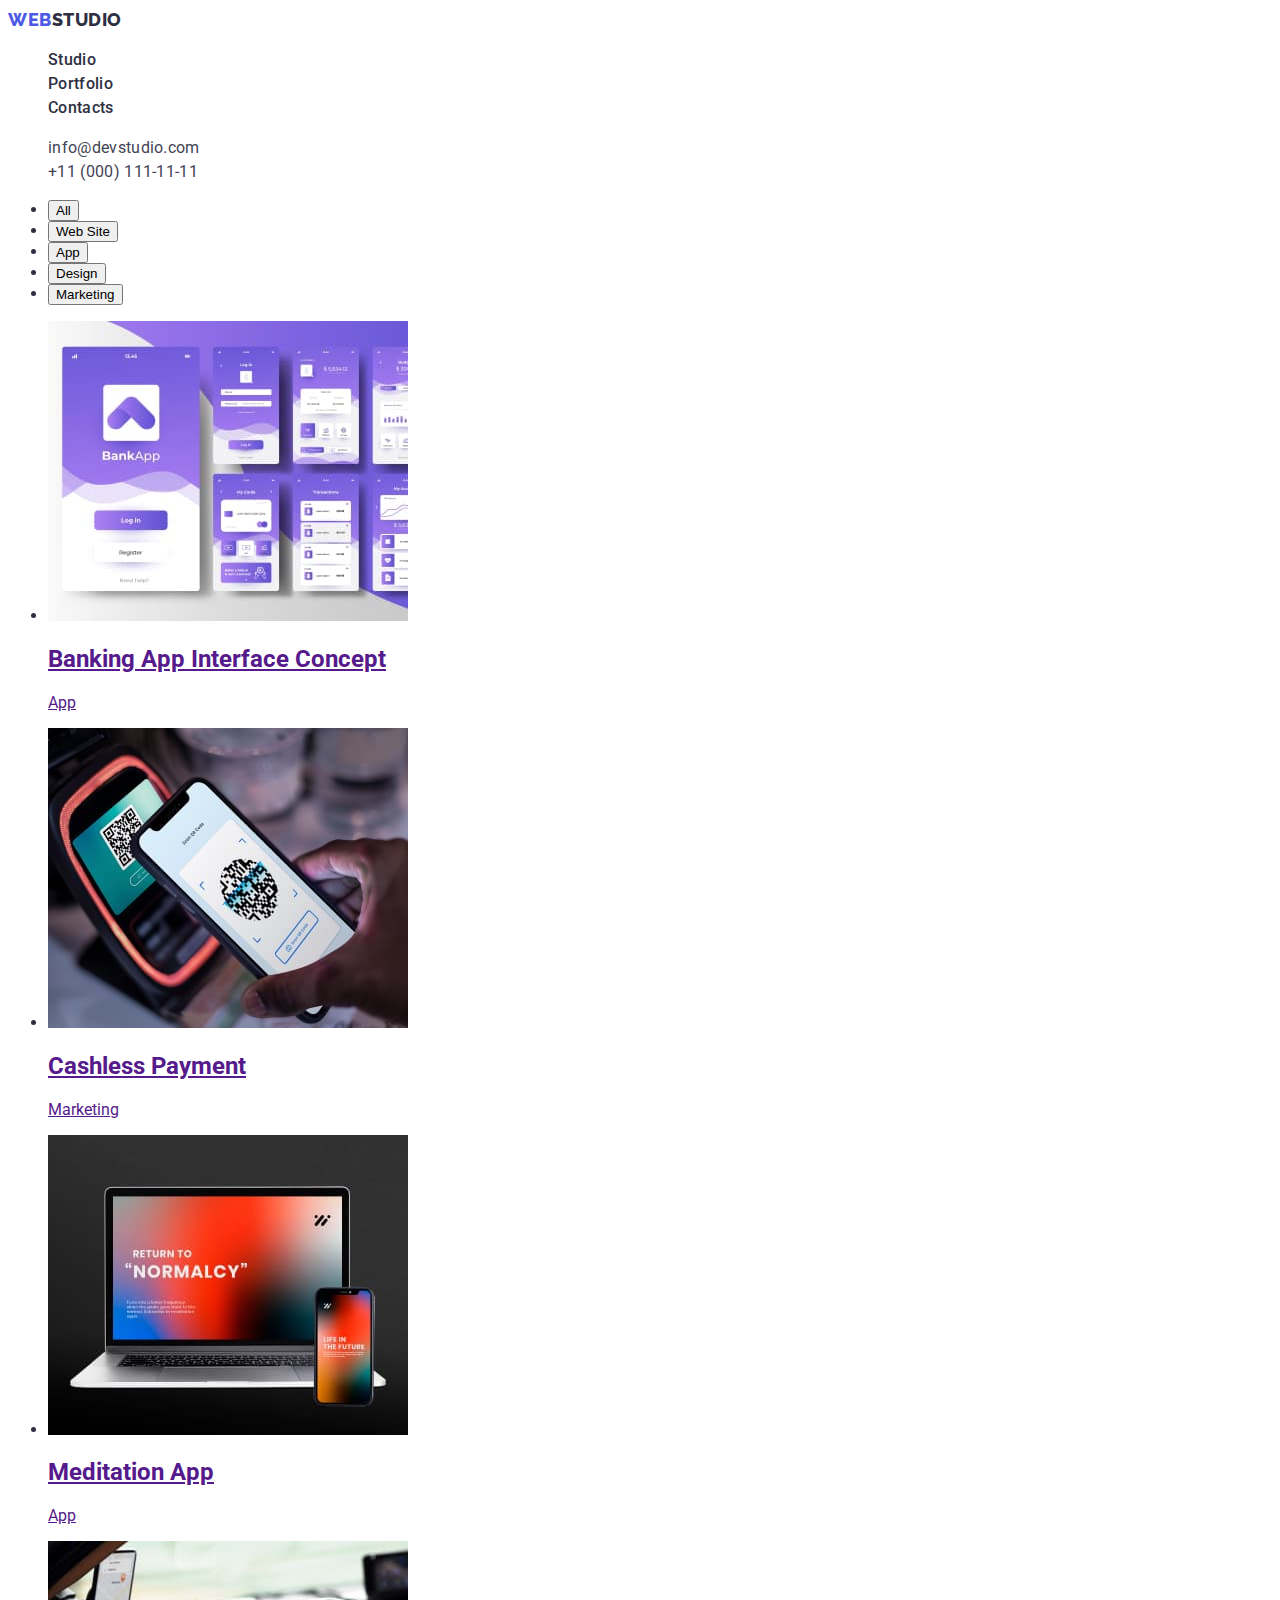
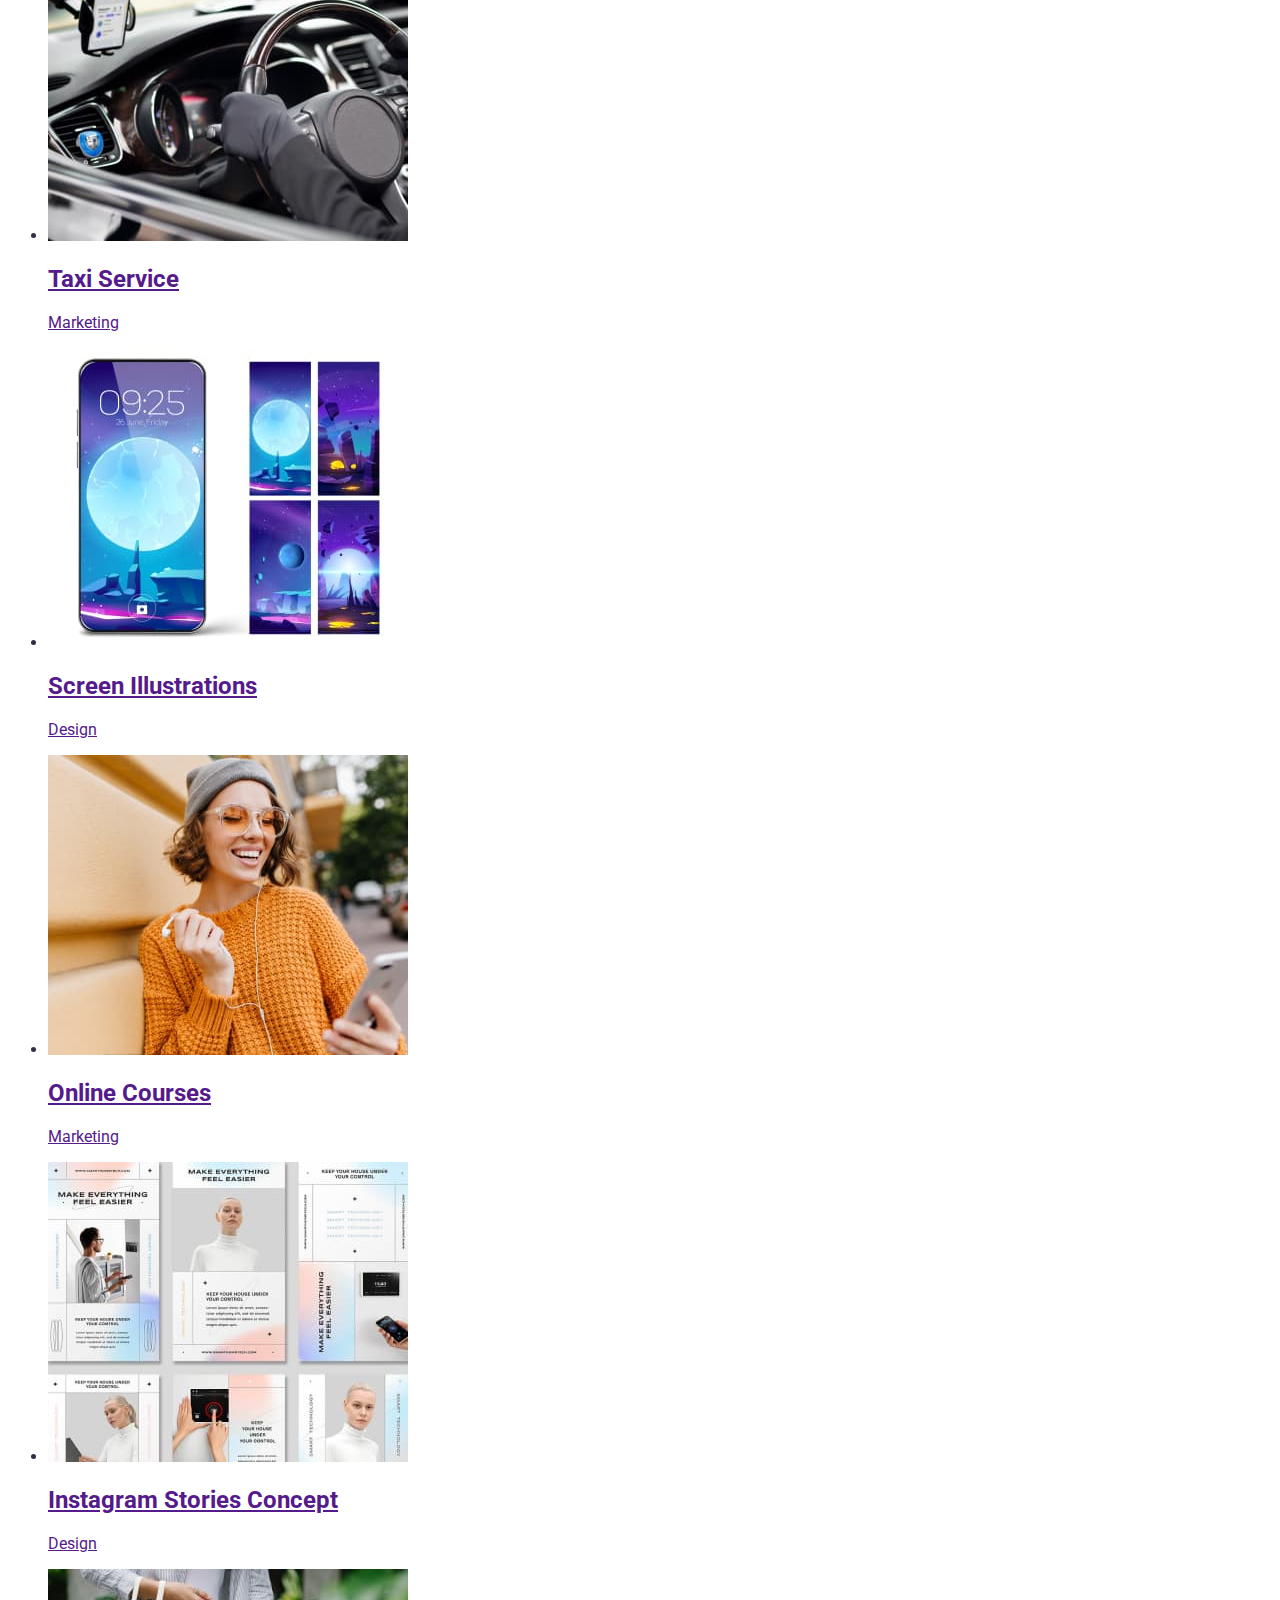
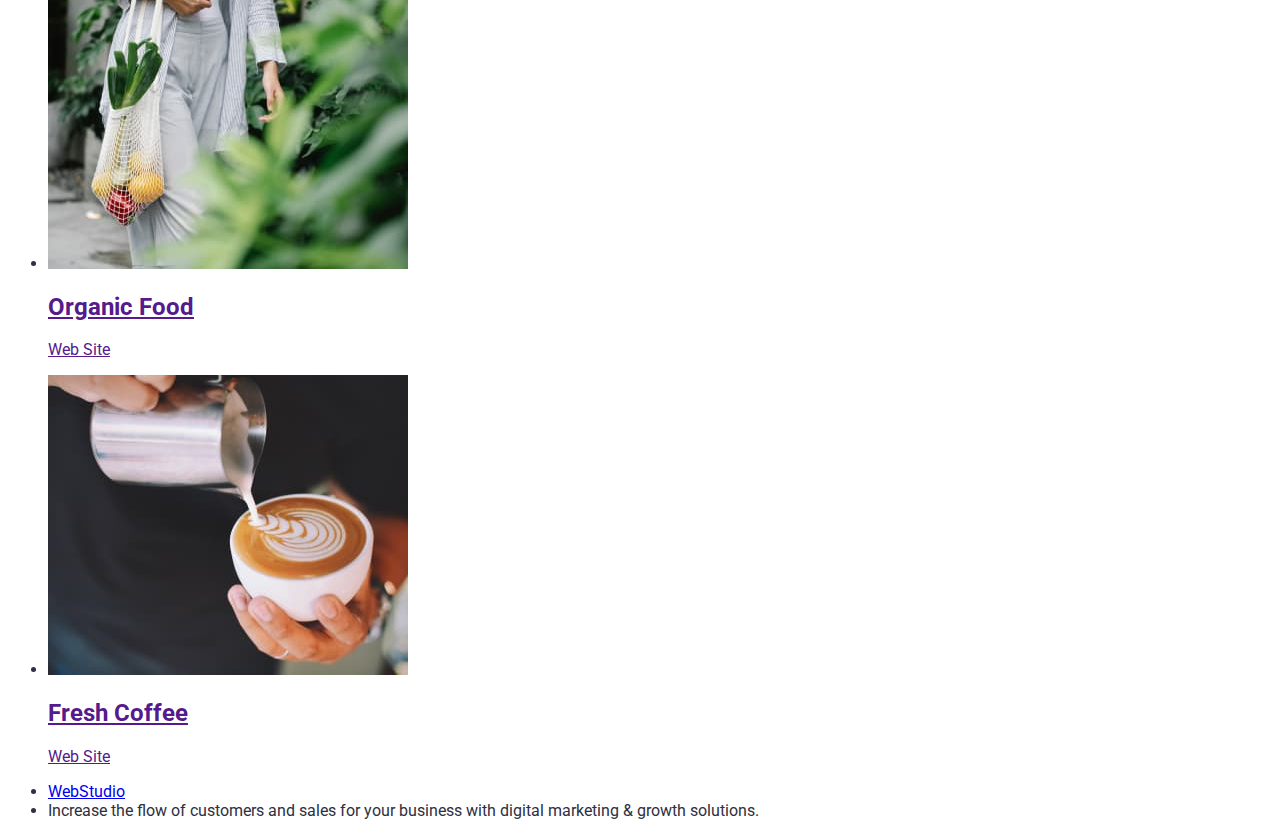
==== portfolio.html @ e3e3ae22 "ll" ====
<!DOCTYPE html>
<html lang="en">
  <head>
    <meta charset="UTF-8" />
    <meta http-equiv="X-UA-Compatible" content="IE=edge" />
    <meta name="viewport" content="width=device-width, initial-scale=1.0" />
    <title>Portfolio</title>
    <link rel="preconnect" href="https://fonts.googleapis.com" />
    <link rel="preconnect" href="https://fonts.gstatic.com" crossorigin />
    <link
      href="https://fonts.googleapis.com/css2?family=Raleway:wght@800&family=Roboto:wght@400;500;700;900&display=swap"
      rel="stylesheet"
    />
    <link rel="stylesheet" href="./css/styles.css" />
  </head>
  <body>
    <header class="page-header">
      <nav class="header-navigation">
        <a class="header-logo" href="./indeks.html"
          >Web<span class="logo-span">Studio</span></a
        >
        <ul class="navigation-list list">
          <li>
            <a class="navigation-item" href="" class="navigation-link"
              >Studio</a
            >
          </li>
          <li>
            <a
              class="navigation-item"
              href="./portfolio.html"
              class="navigation-link"
              >Portfolio</a
            >
          </li>
          <li>
            <a class="navigation-item" href="" class="navigation-link"
              >Contacts</a
            >
          </li>
        </ul>
      </nav>
      <address class="header-contacts">
        <ul class="contacts-list list">
          <li>
            <a
              class="contact-item"
              href="mailto:info@devstudio.com"
              class="contact-link"
              >info@devstudio.com</a
            >
          </li>
          <li>
            <a
              class="contact-item"
              href="tel:+11(000)1111111"
              class="contact-link"
              >+11 (000) 111-11-11</a
            >
          </li>
        </ul>
      </address>
    </header>

    <main>
      <section>
        <h1 hidden>Portfolio</h1>
        <ul>
          <li><button type="button">All</button></li>
          <li><button type="button">Web Site</button></li>
          <li><button type="button">App</button></li>
          <li><button type="button">Design</button></li>
          <li><button type="button">Marketing</button></li>
        </ul>
        <ul>
          <li>
            <a href="">
              <img
                src="./images/im.jpg"
                alt="Interface"
                width="360"
                height="300"
              />
              <h2>Banking App Interface Concept</h2>
              <p>App</p>
            </a>
          </li>
          <li>
            <a href="">
              <img
                src="./images/im1.jpg"
                alt="QR code"
                width="360"
                height="300"
              />
              <h2>Cashless Payment</h2>
              <p>Marketing</p>
            </a>
          </li>
          <li>
            <a href="">
              <img
                src="./images/im2.jpg"
                alt="Laptop"
                width="360"
                height="300"
              />
              <h2>Meditation App</h2>
              <p>App</p>
            </a>
          </li>
          <li>
            <a href="">
              <img
                src="./images/im3.jpg"
                alt="Phone in the car"
                width="360"
                height="300"
              />
              <h2>Taxi Service</h2>
              <p>Marketing</p>
            </a>
          </li>
          <li>
            <a href="">
              <img
                src="./images/im4.jpg"
                alt="Phone"
                width="360"
                height="300"
              />
              <h2>Screen Illustrations</h2>
              <p>Design</p>
            </a>
          </li>
          <li>
            <a href="">
              <img src="./images/im5.jpg" alt="Girl" width="360" height="300" />
              <h2>Online Courses</h2>
              <p>Marketing</p>
            </a>
          </li>
          <li>
            <a href="">
              <img
                src="./images/im6.jpg"
                alt="Instagram Stories"
                width="360"
                height="300"
              />
              <h2>Instagram Stories Concept</h2>
              <p>Design</p>
            </a>
          </li>
          <li>
            <a href="">
              <img
                src="./images/im7.jpg"
                alt="Organic Food"
                width="360"
                height="300"
              />
              <h2>Organic Food</h2>
              <p>Web Site</p>
            </a>
          </li>
          <li>
            <a href="">
              <img
                src="./images/im8.jpg"
                alt="Coffee"
                width="360"
                height="300"
              />
              <h2>Fresh Coffee</h2>
              <p>Web Site</p>
            </a>
          </li>
        </ul>
      </section>
    </main>
    <footer>
      <ul>
        <li><a href="./indeks.html">WebStudio</a></li>
        <li>
          Increase the flow of customers and sales for your business with
          digital marketing & growth solutions.
        </li>
      </ul>
    </footer>
  </body>
</html>
---- css/styles.css ----
body {
    font-family: roboto, sans-serif ;
    background-color: FFFFFF;
    color: #2E2F42;
}
.list {
    list-style: none;
}
.link {
  text-decoration: none;
}

/* Навігація*/

.header-logo {
text-decoration: none;
text-transform: uppercase;
font-family: 'Raleway';
font-weight: 800;
font-size: 18px;
line-height: 1.33;
letter-spacing: 0.03em;
text-transform: uppercase;
color: #4D5AE5;
}
.logo-span {
    color: #2E2F42;
}

.page-header {
    color: #2E2F42;
}

.navigation-item:hover, 
.navigation-item:focus {
    color: #404bbf;
}

.navigation-item {
font-style: normal;
text-decoration: none;
font-weight: 500;
font-size: 16px;
line-height: 1.5;
letter-spacing: 0.02em;
color: #2E2F42;
}
.navigation-item:active {
    color: #404BBF;

}

.contact-item:hover,
.contact-item:focus {
 color: #404bbf;
}

.contact-item {
font-style: normal;
text-decoration: none;
font-weight: 400;
font-size: 16px;
line-height: 1.5;
letter-spacing: 0.02em;
color: #434455;
}
.contact-item:active {
  color: #404bbf;
}

/* Hero */

.section-hero {
    background: #2E2F42;
}
.hero-title {
font-style: normal;
font-weight: 700;
font-size: 56px;
line-height: 1,07;
letter-spacing: 0.02em;
color: #FFFFFF;
}
.hero-btn {
font-style: normal;
font-weight: 500;
font-size: 16px;
line-height: 1,5;
letter-spacing: 0.04em;
color: #FFFFFF;    
background: #4D5AE5;
box-shadow: 0px 4px 4px rgba(0, 0, 0, 0.15);
border-radius: 4px;
}
.hero-btn:active {
  color: #FFFFFF;
}

.hero-btn:hover,
.hero-btn:focus {
    background: #404BBF;
}
/*  */
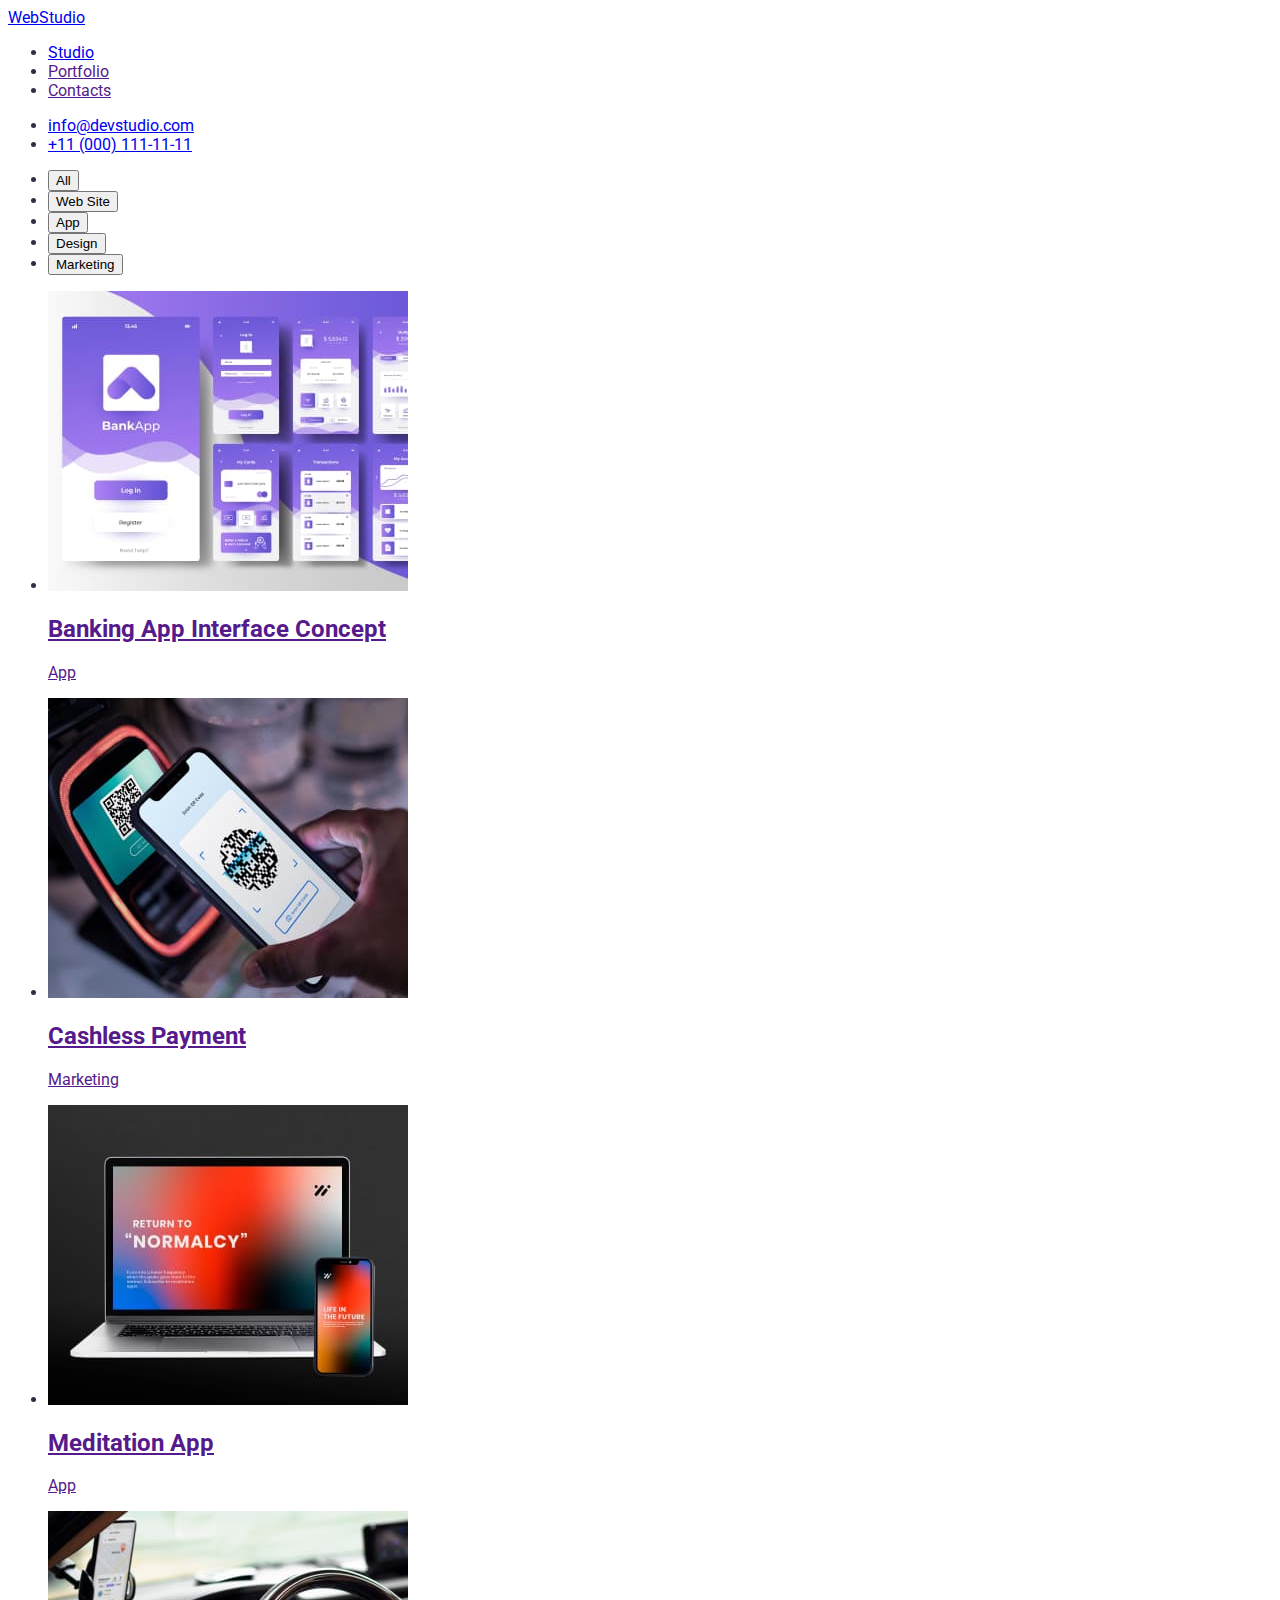
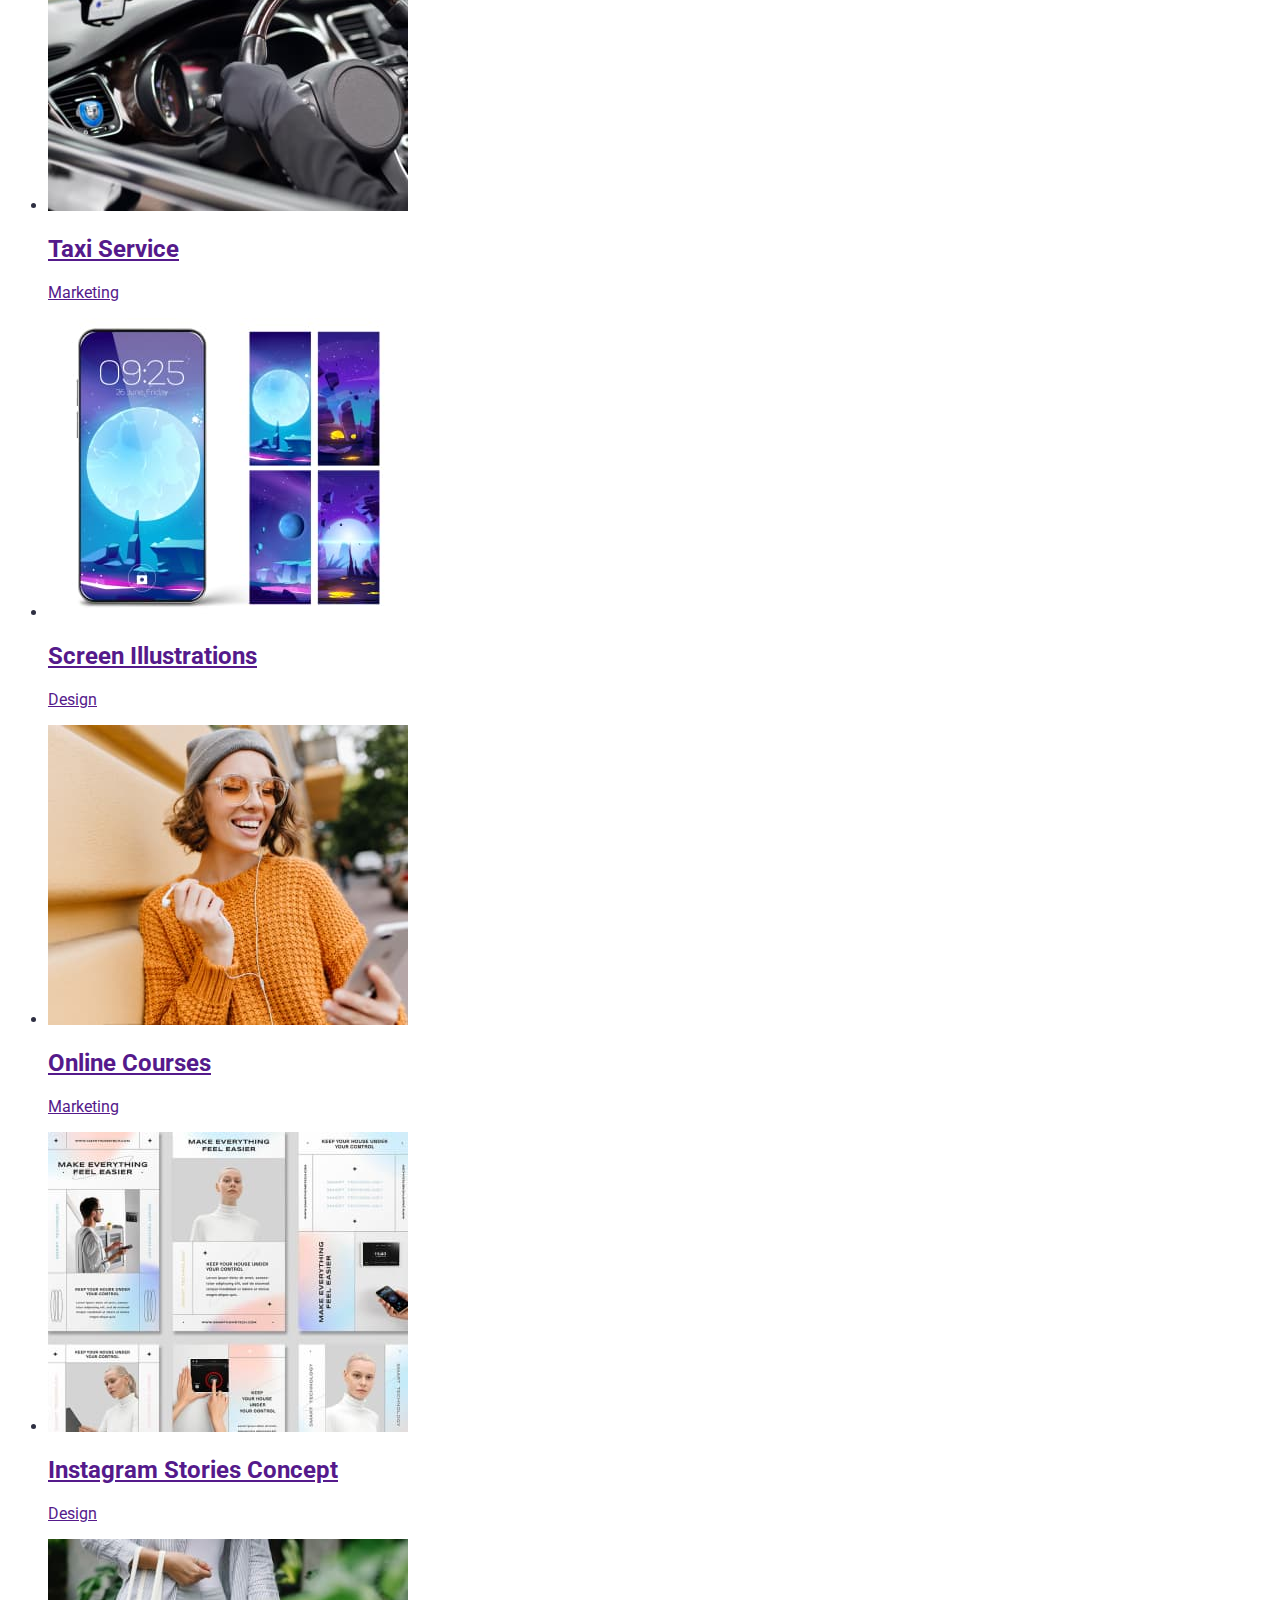
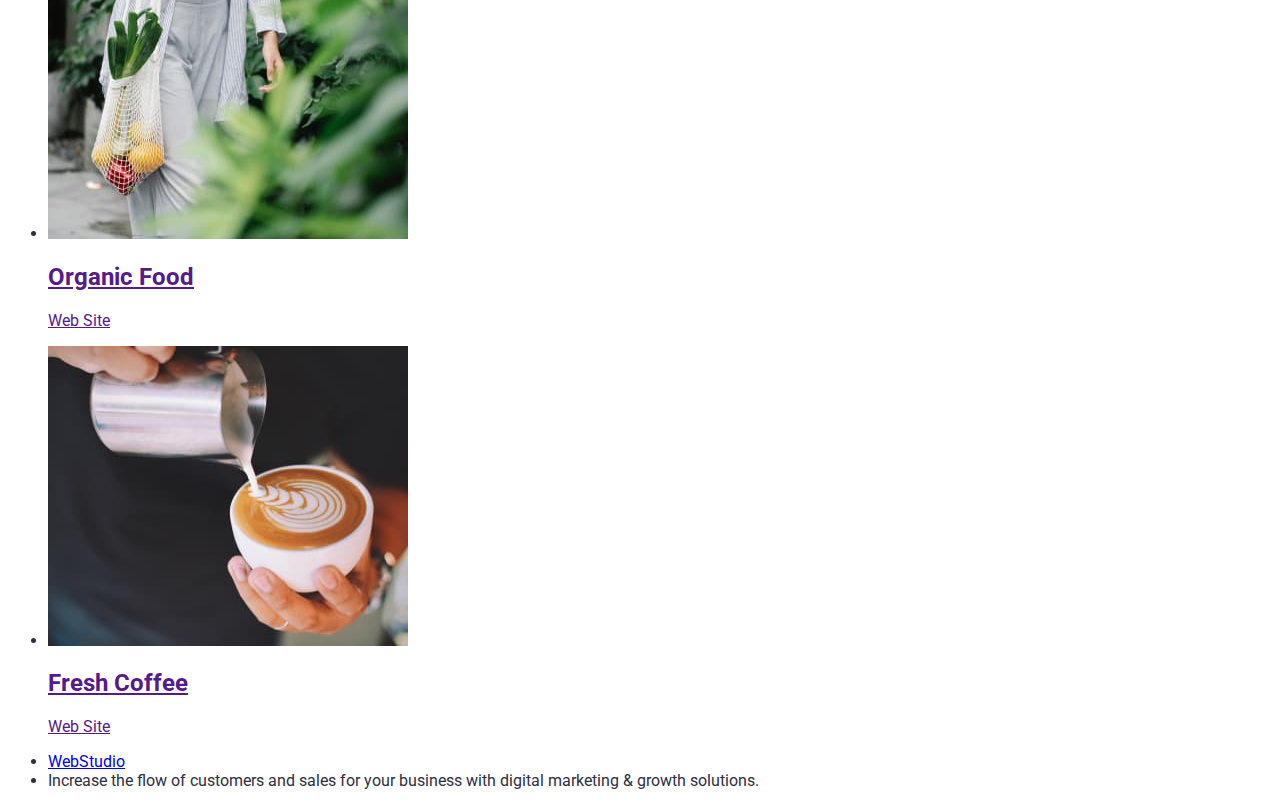
==== commit ba8d1a6a: "up" ====
--- a/portfolio.html
+++ b/portfolio.html
@@ -14,54 +14,20 @@
     <link rel="stylesheet" href="./css/styles.css" />
   </head>
   <body>
-    <header class="page-header">
-      <nav class="header-navigation">
-        <a class="header-logo" href="./indeks.html"
-          >Web<span class="logo-span">Studio</span></a
-        >
-        <ul class="navigation-list list">
-          <li>
-            <a class="navigation-item" href="" class="navigation-link"
-              >Studio</a
-            >
-          </li>
-          <li>
-            <a
-              class="navigation-item"
-              href="./portfolio.html"
-              class="navigation-link"
-              >Portfolio</a
-            >
-          </li>
-          <li>
-            <a class="navigation-item" href="" class="navigation-link"
-              >Contacts</a
-            >
-          </li>
+    <header>
+      <nav>
+        <a href="./indeks.html">WebStudio</a>
+        <ul>
+          <li><a href="./index.html">Studio</a></li>
+          <li><a href="">Portfolio</a></li>
+          <li><a href="">Contacts</a></li>
         </ul>
       </nav>
-      <address class="header-contacts">
-        <ul class="contacts-list list">
-          <li>
-            <a
-              class="contact-item"
-              href="mailto:info@devstudio.com"
-              class="contact-link"
-              >info@devstudio.com</a
-            >
-          </li>
-          <li>
-            <a
-              class="contact-item"
-              href="tel:+11(000)1111111"
-              class="contact-link"
-              >+11 (000) 111-11-11</a
-            >
-          </li>
-        </ul>
-      </address>
     </header>
-
+    <ul>
+      <li><a href="mailto:info@devstudio.com">info@devstudio.com</a></li>
+      <li><a href="tel:+11(000)1111111">+11 (000) 111-11-11</a></li>
+    </ul>
     <main>
       <section>
         <h1 hidden>Portfolio</h1>
--- a/css/styles.css
+++ b/css/styles.css
@@ -77,7 +77,7 @@
 font-style: normal;
 font-weight: 700;
 font-size: 56px;
-line-height: 1,07;
+line-height: 1.07;
 letter-spacing: 0.02em;
 color: #FFFFFF;
 }
@@ -85,7 +85,7 @@
 font-style: normal;
 font-weight: 500;
 font-size: 16px;
-line-height: 1,5;
+line-height: 1.5;
 letter-spacing: 0.04em;
 color: #FFFFFF;    
 background: #4D5AE5;
@@ -100,5 +100,93 @@
 .hero-btn:focus {
     background: #404BBF;
 }
-/*  */
 
+/* Advantages */
+
+.section-title {
+font-weight: 500;
+font-size: 20px;
+line-height: 1.2;
+letter-spacing: 0.02em;
+color: #2E2F42;
+}
+.title-text {
+font-weight: 400;
+font-size: 16px;
+line-height: 1.5;
+letter-spacing: 0.02em;
+color: #434455;
+}
+/* What are we doing */
+
+.what-title {
+font-weight: 700;
+font-size: 36px;
+line-height: 1.1;
+letter-spacing: 0.02em;
+color: #2E2F42;
+}
+
+/* Team */
+
+.team-section {
+background: #F4F4FD;
+}
+.our-title {
+font-weight: 700;
+font-size: 36px;
+line-height: 1.11;
+letter-spacing: 0.02em;
+color: #2E2F42;
+}
+
+.team-title {
+font-weight: 500;
+font-size: 20px;
+line-height: 1.2;
+letter-spacing: 0.02em;
+color: #2E2F42;
+background: #FFFFFF;
+}
+
+.team-text {
+font-weight: 400;
+font-size: 16px;
+line-height: 1.5;
+letter-spacing: 0.02em;
+color: #434455;
+background: #FFFFFF;
+}
+.team-professions {
+  background: #FFFFFF;  
+}
+
+/* Footer */
+
+.footer {
+    background: #2E2F42;
+}
+
+.footer-logo {
+
+text-decoration: none;
+text-transform: uppercase;
+font-family: 'Raleway';
+font-weight: 800;
+font-size: 18px;
+line-height: 1.17;
+letter-spacing: 0.03em;
+color: #4D5AE5;
+}
+.span-logo {
+    color: #F4F4FD;
+}
+.footer-text {
+font-weight: 400;
+font-size: 16px;
+line-height: 1.5;
+letter-spacing: 0.02em;
+color: #F4F4FD;
+}
+
+
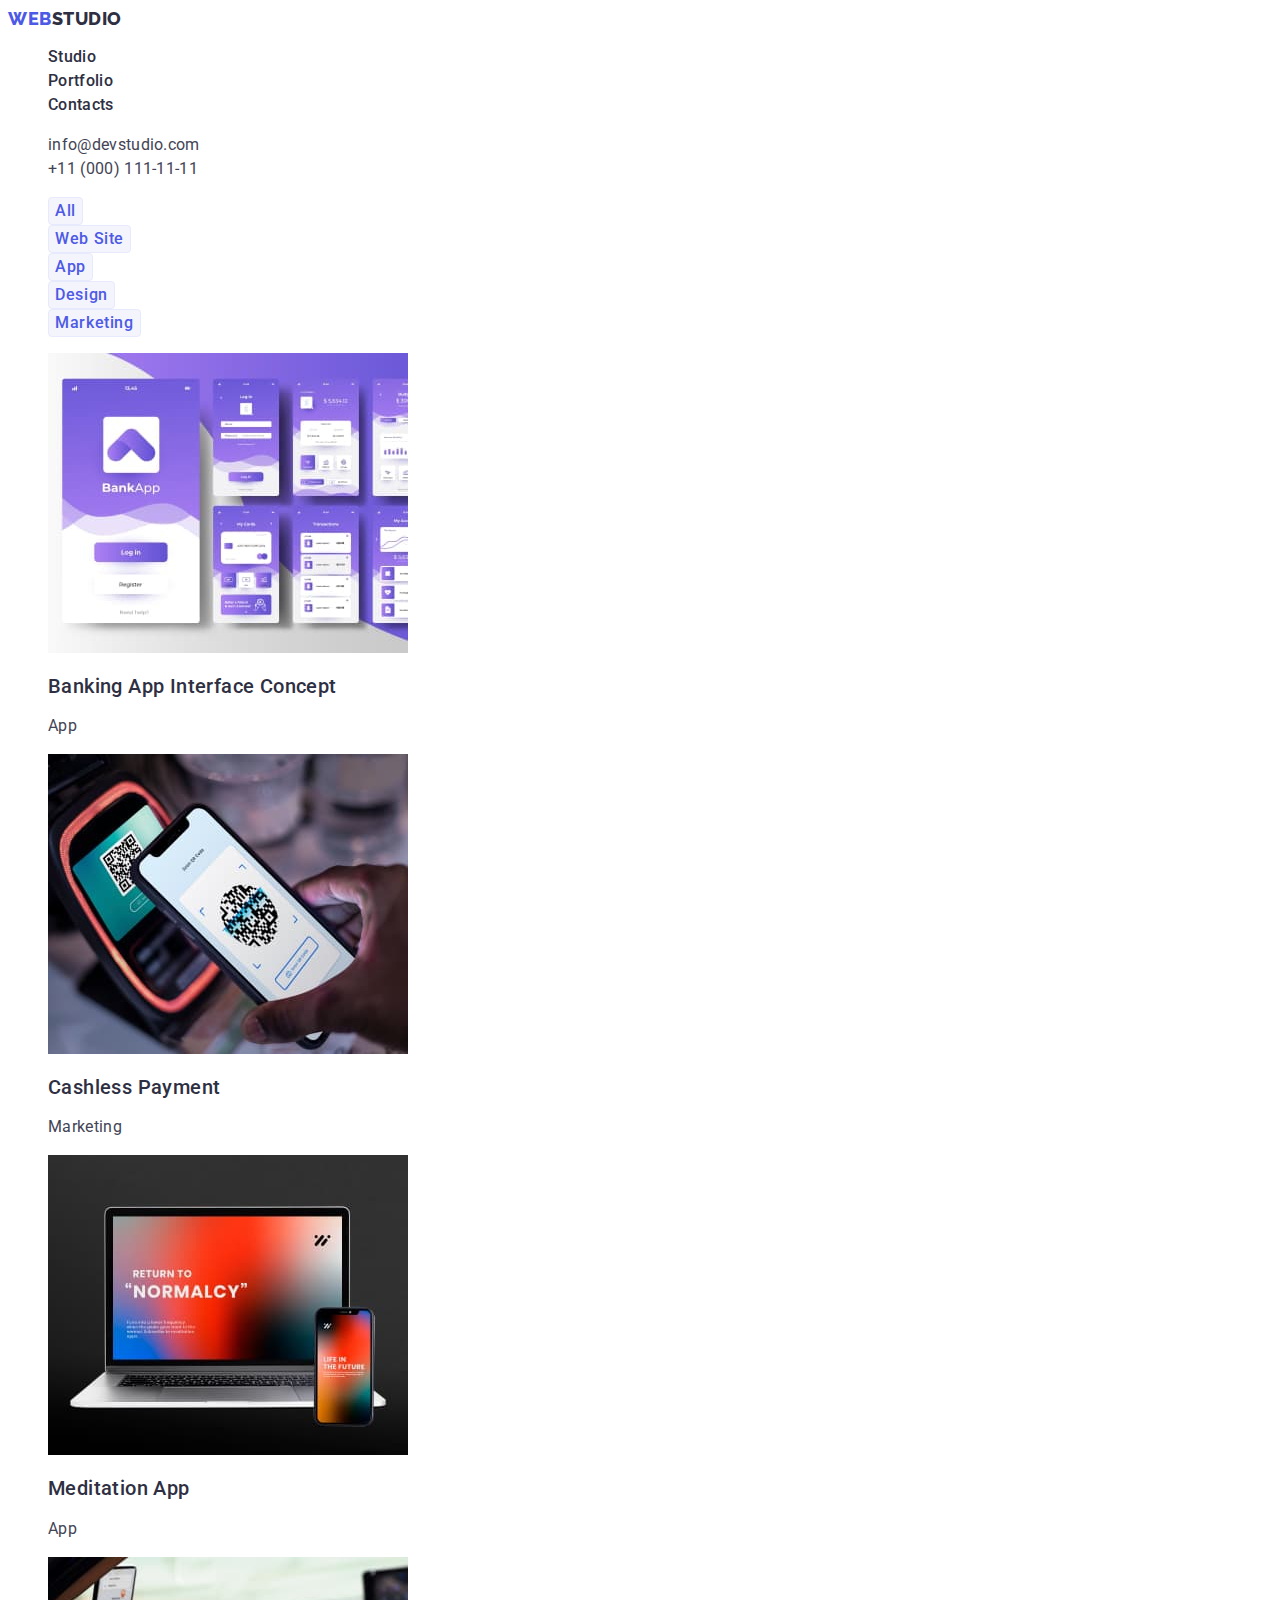
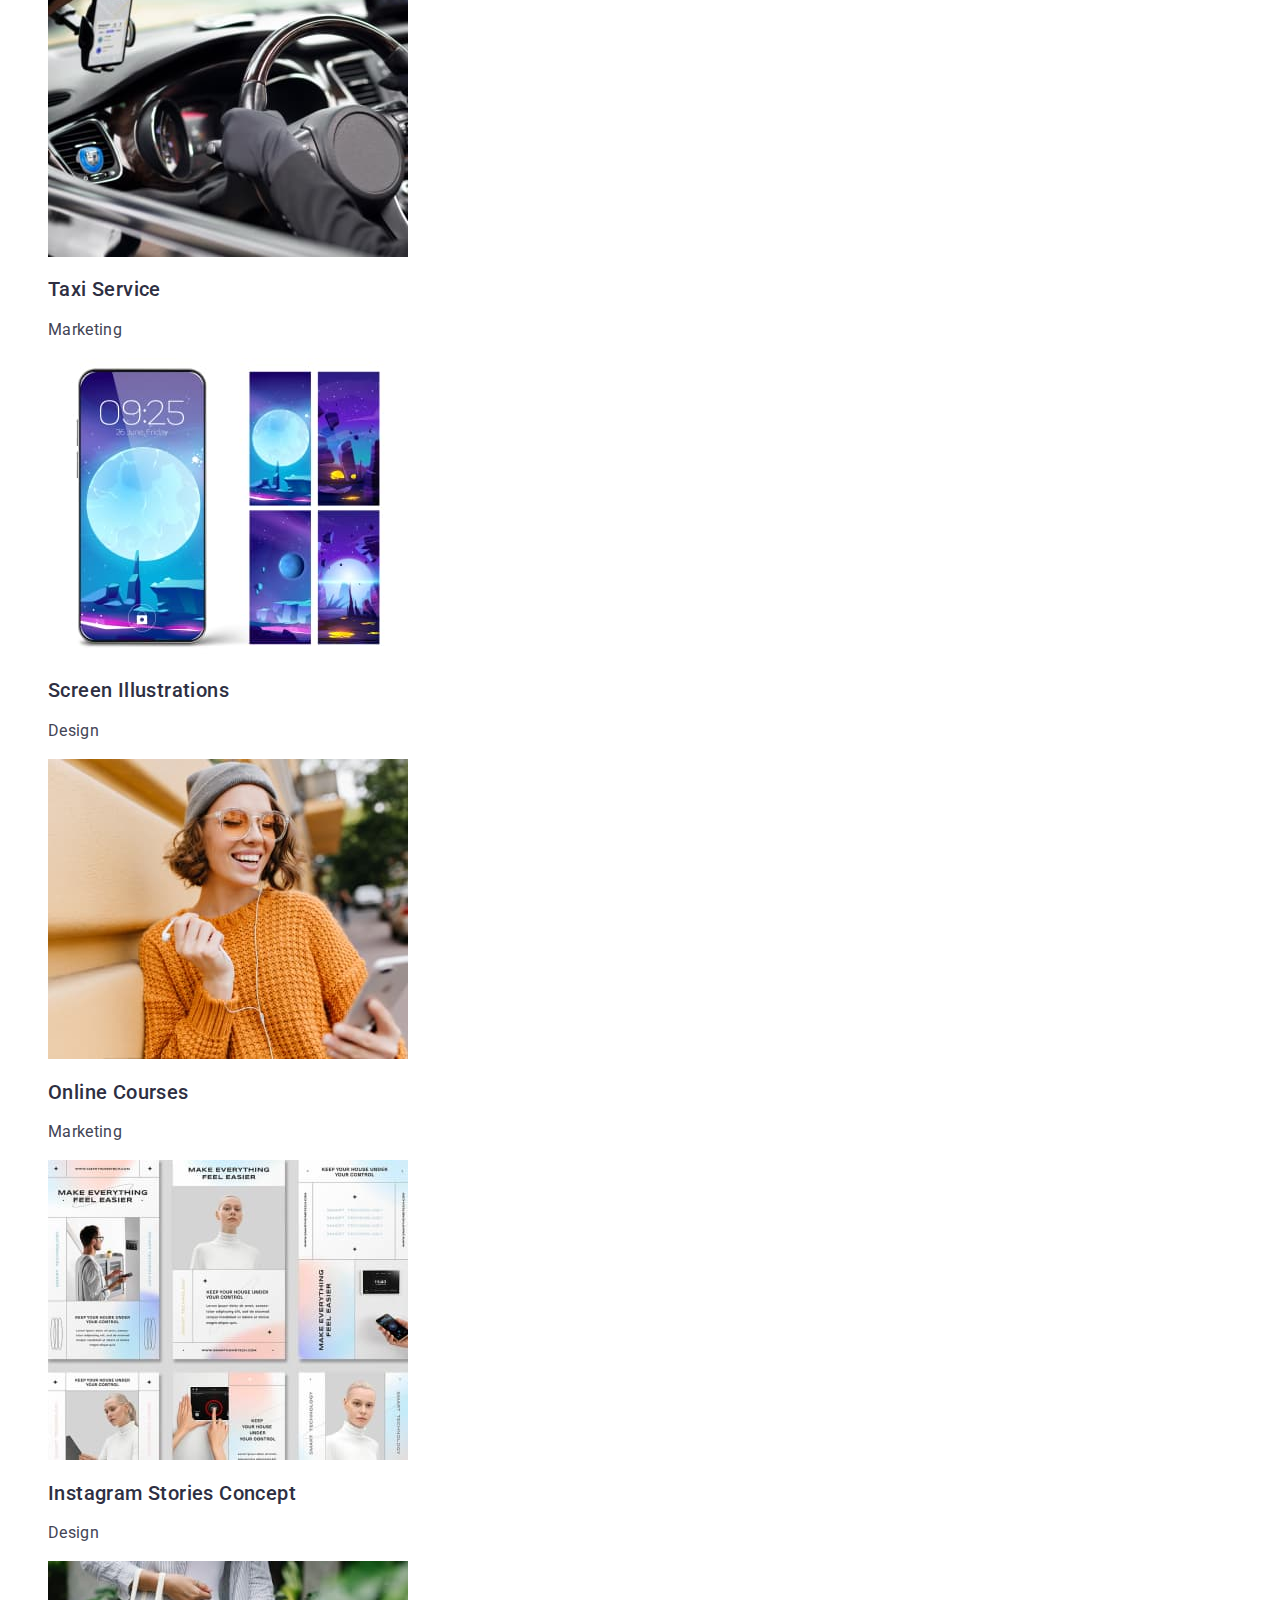
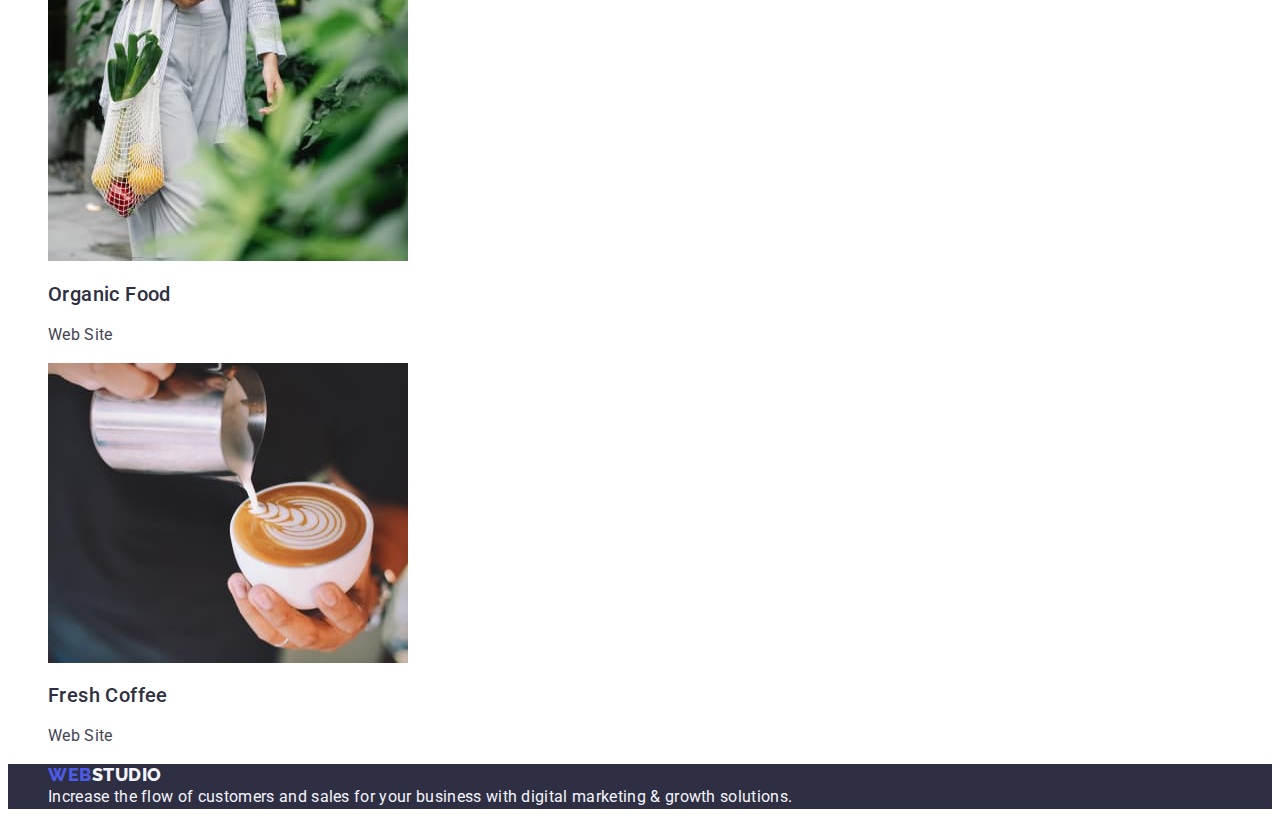
==== commit 3b25f27d: "update" ====
--- a/portfolio.html
+++ b/portfolio.html
@@ -14,141 +14,165 @@
     <link rel="stylesheet" href="./css/styles.css" />
   </head>
   <body>
-    <header>
-      <nav>
-        <a href="./indeks.html">WebStudio</a>
-        <ul>
-          <li><a href="./index.html">Studio</a></li>
-          <li><a href="">Portfolio</a></li>
-          <li><a href="">Contacts</a></li>
+    <header class="page-header">
+      <nav class="header-navigation">
+        <a class="header-logo link" href="./indeks.html"
+          >Web<span class="logo-span">Studio</span></a
+        >
+        <ul class="navigation-list list">
+          <li><a class="navigation-item" href="./index.html">Studio</a></li>
+          <li>
+            <a class="navigation-item" href="./portfolio.html">Portfolio</a>
+          </li>
+          <li><a class="navigation-item" href="">Contacts</a></li>
         </ul>
       </nav>
+      <address class="header-contacts">
+        <ul class="contacts-list list">
+          <li>
+            <a class="contact-item link" href="mailto:info@devstudio.com"
+              >info@devstudio.com</a
+            >
+          </li>
+          <li>
+            <a class="contact-item link" href="tel:+11(000)1111111"
+              >+11 (000) 111-11-11</a
+            >
+          </li>
+        </ul>
+      </address>
     </header>
-    <ul>
-      <li><a href="mailto:info@devstudio.com">info@devstudio.com</a></li>
-      <li><a href="tel:+11(000)1111111">+11 (000) 111-11-11</a></li>
-    </ul>
     <main>
-      <section>
-        <h1 hidden>Portfolio</h1>
-        <ul>
-          <li><button type="button">All</button></li>
-          <li><button type="button">Web Site</button></li>
-          <li><button type="button">App</button></li>
-          <li><button type="button">Design</button></li>
-          <li><button type="button">Marketing</button></li>
+      <section class="hero-section">
+        <h1 class="title-hero" hidden>Portfolio</h1>
+        <ul class="buttons-list list">
+          <li><button type="button" class="portfolio-button">All</button></li>
+          <li>
+            <button type="button" class="portfolio-button">Web Site</button>
+          </li>
+          <li><button type="button" class="portfolio-button">App</button></li>
+          <li>
+            <button type="button" class="portfolio-button">Design</button>
+          </li>
+          <li>
+            <button type="button" class="portfolio-button">Marketing</button>
+          </li>
         </ul>
-        <ul>
+        <ul class="hero-img list">
           <li>
-            <a href="">
+            <a class="hero-link link" href="">
               <img
                 src="./images/im.jpg"
                 alt="Interface"
                 width="360"
                 height="300"
               />
-              <h2>Banking App Interface Concept</h2>
-              <p>App</p>
+              <h2 class="title-img">Banking App Interface Concept</h2>
+              <p class="hero-text">App</p>
             </a>
           </li>
           <li>
-            <a href="">
+            <a class="hero-link link" href="">
               <img
                 src="./images/im1.jpg"
                 alt="QR code"
                 width="360"
                 height="300"
               />
-              <h2>Cashless Payment</h2>
-              <p>Marketing</p>
+              <h2 class="title-img">Cashless Payment</h2>
+              <p class="hero-text">Marketing</p>
             </a>
           </li>
           <li>
-            <a href="">
+            <a class="hero-link link" href="">
               <img
                 src="./images/im2.jpg"
                 alt="Laptop"
                 width="360"
                 height="300"
               />
-              <h2>Meditation App</h2>
-              <p>App</p>
+              <h2 class="title-img">Meditation App</h2>
+              <p class="hero-text">App</p>
             </a>
           </li>
           <li>
-            <a href="">
+            <a class="hero-link link" href="">
               <img
                 src="./images/im3.jpg"
                 alt="Phone in the car"
                 width="360"
                 height="300"
               />
-              <h2>Taxi Service</h2>
-              <p>Marketing</p>
+              <h2 class="title-img">Taxi Service</h2>
+              <p class="hero-text">Marketing</p>
             </a>
           </li>
           <li>
-            <a href="">
+            <a class="hero-link link" href="">
               <img
                 src="./images/im4.jpg"
                 alt="Phone"
                 width="360"
                 height="300"
               />
-              <h2>Screen Illustrations</h2>
-              <p>Design</p>
+              <h2 class="title-img">Screen Illustrations</h2>
+              <p class="hero-text">Design</p>
             </a>
           </li>
           <li>
-            <a href="">
+            <a class="hero-link link" href="">
               <img src="./images/im5.jpg" alt="Girl" width="360" height="300" />
-              <h2>Online Courses</h2>
-              <p>Marketing</p>
+              <h2 class="title-img">Online Courses</h2>
+              <p class="hero-text">Marketing</p>
             </a>
           </li>
           <li>
-            <a href="">
+            <a class="hero-link link" href="">
               <img
                 src="./images/im6.jpg"
                 alt="Instagram Stories"
                 width="360"
                 height="300"
               />
-              <h2>Instagram Stories Concept</h2>
-              <p>Design</p>
+              <h2 class="title-img">Instagram Stories Concept</h2>
+              <p class="hero-text">Design</p>
             </a>
           </li>
           <li>
-            <a href="">
+            <a class="hero-link link" href="">
               <img
                 src="./images/im7.jpg"
                 alt="Organic Food"
                 width="360"
                 height="300"
               />
-              <h2>Organic Food</h2>
-              <p>Web Site</p>
+              <h2 class="title-img">Organic Food</h2>
+              <p class="hero-text">Web Site</p>
             </a>
           </li>
           <li>
-            <a href="">
+            <a class="hero-link link" href="">
               <img
                 src="./images/im8.jpg"
                 alt="Coffee"
                 width="360"
                 height="300"
               />
-              <h2>Fresh Coffee</h2>
-              <p>Web Site</p>
+              <h2 class="title-img">Fresh Coffee</h2>
+              <p class="hero-text">Web Site</p>
             </a>
           </li>
         </ul>
       </section>
     </main>
-    <footer>
-      <ul>
-        <li><a href="./indeks.html">WebStudio</a></li>
+    <footer class="footer">
+      <ul class="footer-list list">
         <li>
+          <a class="footer-logo link" href="./indeks.html"
+            >Web<span class="span-logo">Studio</span></a
+          >
+        </li>
+        <li class="footer-text">
           Increase the flow of customers and sales for your business with
           digital marketing & growth solutions.
         </li>
--- a/css/styles.css
+++ b/css/styles.css
@@ -1,7 +1,7 @@
 body {
-    font-family: roboto, sans-serif ;
+    font-family: Roboto, sans-serif ;
     background-color: FFFFFF;
-    color: #2E2F42;
+    color: #434455;
 }
 .list {
     list-style: none;
@@ -15,16 +15,17 @@
 .header-logo {
 text-decoration: none;
 text-transform: uppercase;
-font-family: 'Raleway';
+font-family: 'Raleway', sans-serif;
 font-weight: 800;
 font-size: 18px;
-line-height: 1.33;
+line-height: 1.17;
 letter-spacing: 0.03em;
 text-transform: uppercase;
 color: #4D5AE5;
 }
 .logo-span {
-    color: #2E2F42;
+font-family: 'Raleway', sans-serif;
+color: #2E2F42;
 }
 
 .page-header {
@@ -79,6 +80,7 @@
 font-size: 56px;
 line-height: 1.07;
 letter-spacing: 0.02em;
+text-align: center;
 color: #FFFFFF;
 }
 .hero-btn {
@@ -91,6 +93,7 @@
 background: #4D5AE5;
 box-shadow: 0px 4px 4px rgba(0, 0, 0, 0.15);
 border-radius: 4px;
+cursor: pointer;
 }
 .hero-btn:active {
   color: #FFFFFF;
@@ -122,8 +125,10 @@
 .what-title {
 font-weight: 700;
 font-size: 36px;
-line-height: 1.1;
-letter-spacing: 0.02em;
+line-height: 1.11;
+letter-spacing: 0.02em;
+text-align: center;
+text-transform: capitalize;
 color: #2E2F42;
 }
 
@@ -137,6 +142,8 @@
 font-size: 36px;
 line-height: 1.11;
 letter-spacing: 0.02em;
+text-align: center;
+text-transform: capitalize;
 color: #2E2F42;
 }
 
@@ -168,18 +175,19 @@
 }
 
 .footer-logo {
-
-text-decoration: none;
-text-transform: uppercase;
-font-family: 'Raleway';
+text-decoration: none;
+text-transform: uppercase;
+font-family: 'Raleway', sans-serif;
 font-weight: 800;
 font-size: 18px;
 line-height: 1.17;
 letter-spacing: 0.03em;
+text-transform: uppercase;
+text-decoration: none;
 color: #4D5AE5;
 }
 .span-logo {
-    color: #F4F4FD;
+color: #F4F4FD;
 }
 .footer-text {
 font-weight: 400;
@@ -189,4 +197,50 @@
 color: #F4F4FD;
 }
 
-
+/* Portfolio */
+
+.portfolio-button {
+font-family: 'Roboto', sans-serif;
+font-style: normal;    
+font-weight: 500;
+font-size: 16px;
+line-height: 1.5;
+letter-spacing: 0.04em;
+color: #4D5AE5;
+background: #F4F4FD;
+border: 1px solid #E7E9FC;
+border-radius: 4px;
+cursor: pointer;
+}
+
+.portfolio-button:active {
+font-weight: 500;
+font-size: 16px;
+line-height: 1.5;
+letter-spacing: 0.04em;
+color: #FFFFFF;
+background: #404BBF;
+box-shadow: 0px 3px 1px rgba(0, 0, 0, 0.1), 0px 2px 1px rgba(0, 0, 0, 0.08), 0px 2px 2px rgba(0, 0, 0, 0.12);
+border-radius: 4px;
+}
+
+.portfolio-button:hover,
+.portfolio-button:focus {
+background-color: #404bbf;
+color: #FFFFFF;
+}
+.title-img {
+font-weight: 500;
+font-size: 20px;
+line-height: 1.2;
+letter-spacing: 0.02em;
+text-decoration: none;
+color: #2E2F42;
+}
+.hero-text {
+font-weight: 400;
+font-size: 16px;
+line-height: 1.5;
+letter-spacing: 0.02em;
+color: #434455;
+}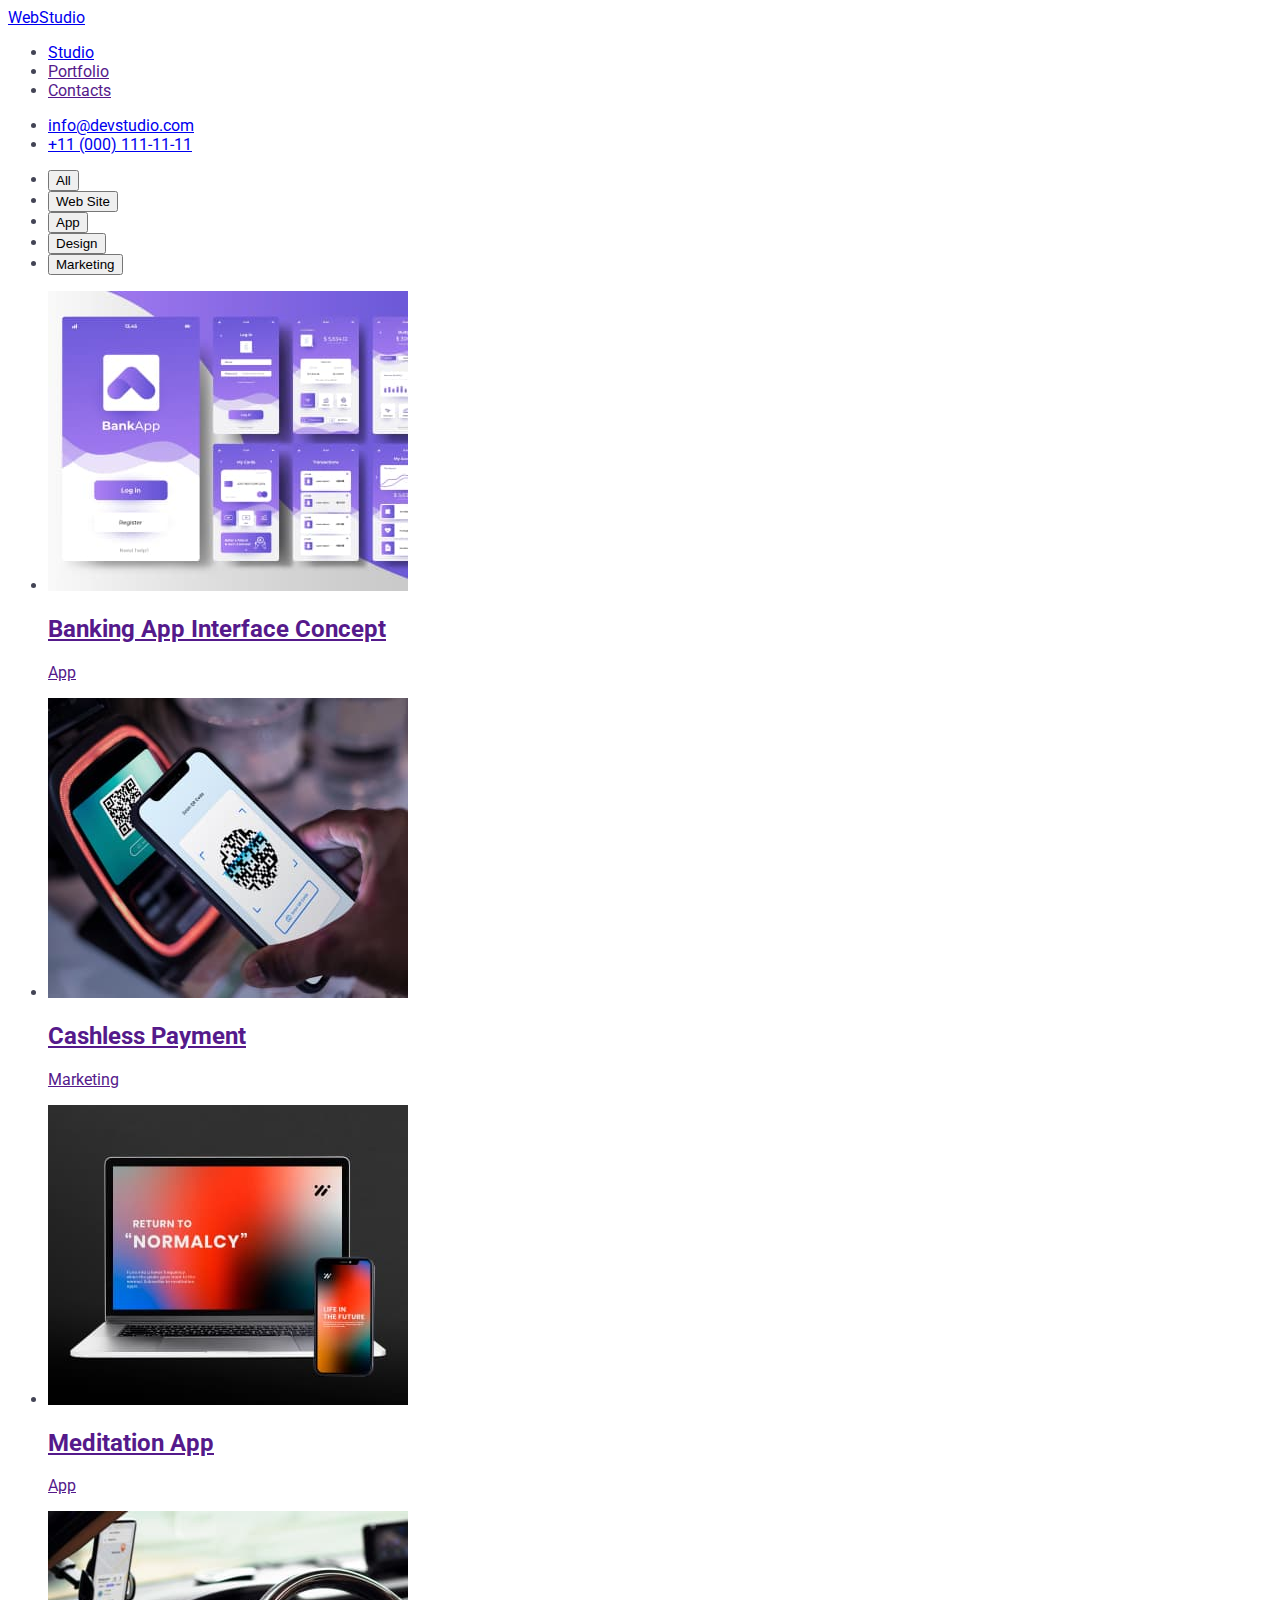
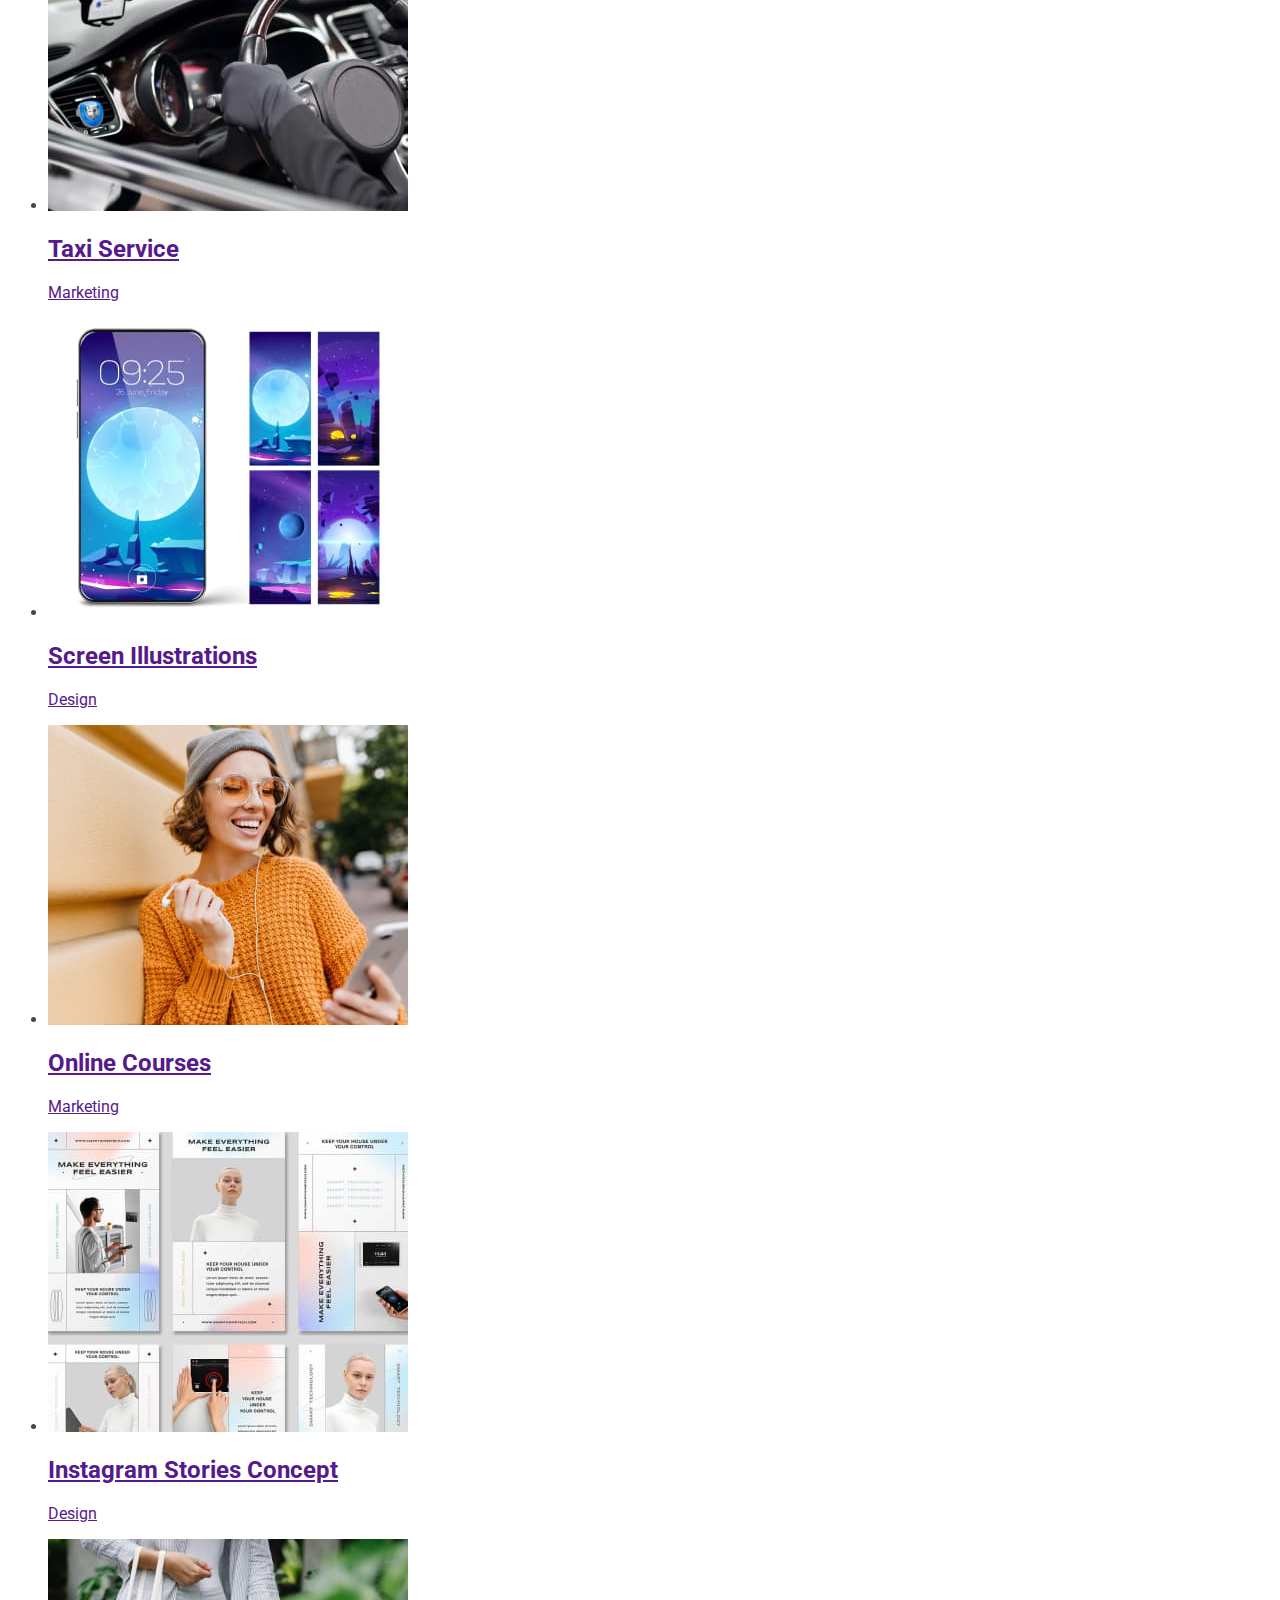
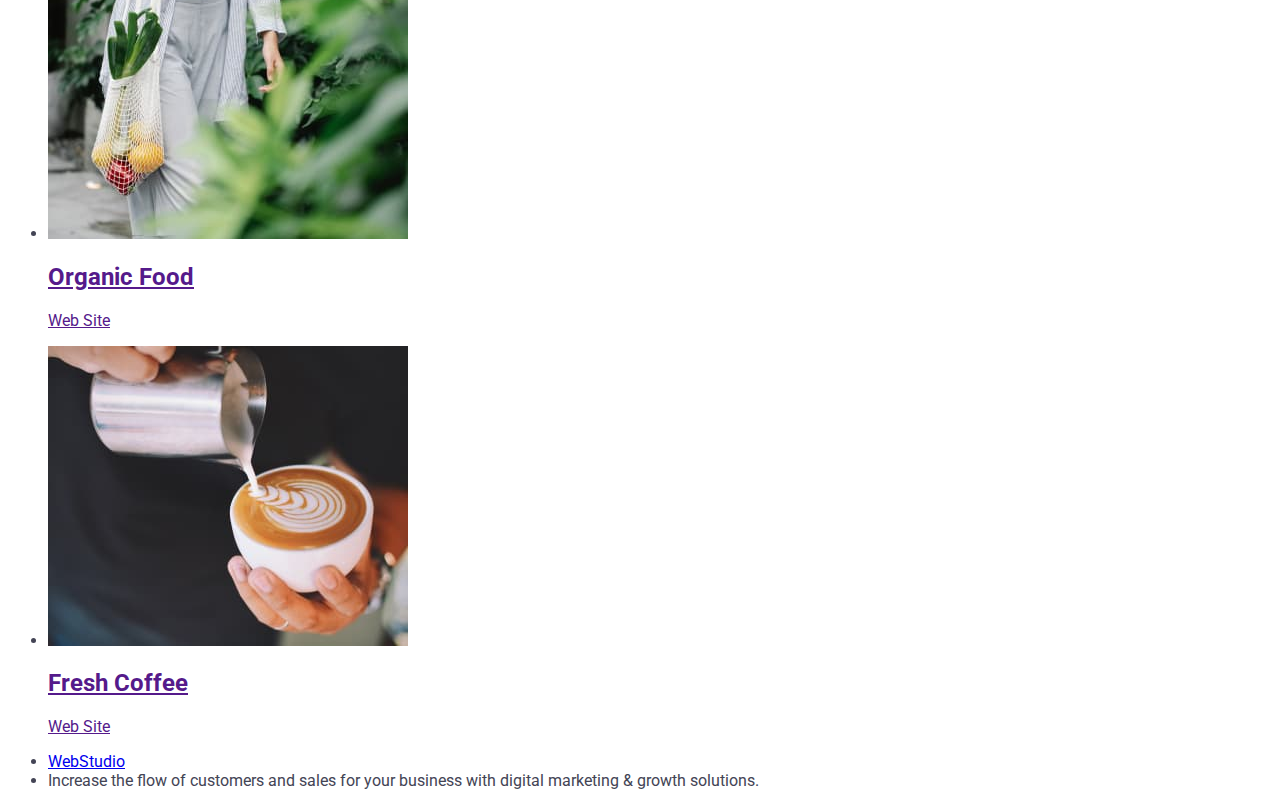
==== commit 28d16463: "update" ====
--- a/portfolio.html
+++ b/portfolio.html
@@ -14,165 +14,142 @@
     <link rel="stylesheet" href="./css/styles.css" />
   </head>
   <body>
-    <header class="page-header">
-      <nav class="header-navigation">
-        <a class="header-logo link" href="./indeks.html"
-          >Web<span class="logo-span">Studio</span></a
-        >
-        <ul class="navigation-list list">
-          <li><a class="navigation-item" href="./index.html">Studio</a></li>
-          <li>
-            <a class="navigation-item" href="./portfolio.html">Portfolio</a>
-          </li>
-          <li><a class="navigation-item" href="">Contacts</a></li>
+    <header>
+      <nav>
+        <a href="./indeks.html">WebStudio</a>
+        <ul>
+          <li><a href="./index.html">Studio</a></li>
+          <li><a href="">Portfolio</a></li>
+          <li><a href="">Contacts</a></li>
         </ul>
       </nav>
-      <address class="header-contacts">
-        <ul class="contacts-list list">
+    </header>
+    <ul>
+      <li><a href="mailto:info@devstudio.com">info@devstudio.com</a></li>
+      <li><a href="tel:+11(000)1111111">+11 (000) 111-11-11</a></li>
+    </ul>
+    <main>
+      <section>
+        <h1 hidden>Portfolio</h1>
+        <ul>
+          <li><button type="button">All</button></li>
+          <li><button type="button">Web Site</button></li>
+          <li><button type="button">App</button></li>
+          <li><button type="button">Design</button></li>
+          <li><button type="button">Marketing</button></li>
+        </ul>
+        <ul>
           <li>
-            <a class="contact-item link" href="mailto:info@devstudio.com"
-              >info@devstudio.com</a
-            >
-          </li>
-          <li>
-            <a class="contact-item link" href="tel:+11(000)1111111"
-              >+11 (000) 111-11-11</a
-            >
-          </li>
-        </ul>
-      </address>
-    </header>
-    <main>
-      <section class="hero-section">
-        <h1 class="title-hero" hidden>Portfolio</h1>
-        <ul class="buttons-list list">
-          <li><button type="button" class="portfolio-button">All</button></li>
-          <li>
-            <button type="button" class="portfolio-button">Web Site</button>
-          </li>
-          <li><button type="button" class="portfolio-button">App</button></li>
-          <li>
-            <button type="button" class="portfolio-button">Design</button>
-          </li>
-          <li>
-            <button type="button" class="portfolio-button">Marketing</button>
-          </li>
-        </ul>
-        <ul class="hero-img list">
-          <li>
-            <a class="hero-link link" href="">
+            <a href="">
               <img
                 src="./images/im.jpg"
                 alt="Interface"
                 width="360"
                 height="300"
               />
-              <h2 class="title-img">Banking App Interface Concept</h2>
-              <p class="hero-text">App</p>
+              <h2>Banking App Interface Concept</h2>
+              <p>App</p>
             </a>
           </li>
           <li>
-            <a class="hero-link link" href="">
+            <a href="">
               <img
                 src="./images/im1.jpg"
                 alt="QR code"
                 width="360"
                 height="300"
               />
-              <h2 class="title-img">Cashless Payment</h2>
-              <p class="hero-text">Marketing</p>
+              <h2>Cashless Payment</h2>
+              <p>Marketing</p>
             </a>
           </li>
           <li>
-            <a class="hero-link link" href="">
+            <a href="">
               <img
                 src="./images/im2.jpg"
                 alt="Laptop"
                 width="360"
                 height="300"
               />
-              <h2 class="title-img">Meditation App</h2>
-              <p class="hero-text">App</p>
+              <h2>Meditation App</h2>
+              <p>App</p>
             </a>
           </li>
           <li>
-            <a class="hero-link link" href="">
+            <a href="">
               <img
                 src="./images/im3.jpg"
                 alt="Phone in the car"
                 width="360"
                 height="300"
               />
-              <h2 class="title-img">Taxi Service</h2>
-              <p class="hero-text">Marketing</p>
+              <h2>Taxi Service</h2>
+              <p>Marketing</p>
             </a>
           </li>
           <li>
-            <a class="hero-link link" href="">
+            <a href="">
               <img
                 src="./images/im4.jpg"
                 alt="Phone"
                 width="360"
                 height="300"
               />
-              <h2 class="title-img">Screen Illustrations</h2>
-              <p class="hero-text">Design</p>
+              <h2>Screen Illustrations</h2>
+              <p>Design</p>
             </a>
           </li>
           <li>
-            <a class="hero-link link" href="">
+            <a href="">
               <img src="./images/im5.jpg" alt="Girl" width="360" height="300" />
-              <h2 class="title-img">Online Courses</h2>
-              <p class="hero-text">Marketing</p>
+              <h2>Online Courses</h2>
+              <p>Marketing</p>
             </a>
           </li>
           <li>
-            <a class="hero-link link" href="">
+            <a href="">
               <img
                 src="./images/im6.jpg"
                 alt="Instagram Stories"
                 width="360"
                 height="300"
               />
-              <h2 class="title-img">Instagram Stories Concept</h2>
-              <p class="hero-text">Design</p>
+              <h2>Instagram Stories Concept</h2>
+              <p>Design</p>
             </a>
           </li>
           <li>
-            <a class="hero-link link" href="">
+            <a href="">
               <img
                 src="./images/im7.jpg"
                 alt="Organic Food"
                 width="360"
                 height="300"
               />
-              <h2 class="title-img">Organic Food</h2>
-              <p class="hero-text">Web Site</p>
+              <h2>Organic Food</h2>
+              <p>Web Site</p>
             </a>
           </li>
           <li>
-            <a class="hero-link link" href="">
+            <a href="">
               <img
                 src="./images/im8.jpg"
                 alt="Coffee"
                 width="360"
                 height="300"
               />
-              <h2 class="title-img">Fresh Coffee</h2>
-              <p class="hero-text">Web Site</p>
+              <h2>Fresh Coffee</h2>
+              <p>Web Site</p>
             </a>
           </li>
         </ul>
       </section>
     </main>
-    <footer class="footer">
-      <ul class="footer-list list">
+    <!-- Footer -->
+    <footer>
+      <ul>
+        <li><a href="./indeks.html">WebStudio</a></li>
         <li>
-          <a class="footer-logo link" href="./indeks.html"
-            >Web<span class="span-logo">Studio</span></a
-          >
-        </li>
-        <li class="footer-text">
           Increase the flow of customers and sales for your business with
           digital marketing & growth solutions.
         </li>
--- a/css/styles.css
+++ b/css/styles.css
@@ -10,7 +10,7 @@
   text-decoration: none;
 }
 
-/* Навігація*/
+                            /* Navigation*/
 
 .header-logo {
 text-decoration: none;
@@ -69,7 +69,7 @@
   color: #404bbf;
 }
 
-/* Hero */
+                            /* Hero */
 
 .section-hero {
     background: #2E2F42;
@@ -104,7 +104,7 @@
     background: #404BBF;
 }
 
-/* Advantages */
+                        /* Advantages */
 
 .section-title {
 font-weight: 500;
@@ -120,19 +120,17 @@
 letter-spacing: 0.02em;
 color: #434455;
 }
-/* What are we doing */
+                    /* What are we doing */
 
 .what-title {
 font-weight: 700;
 font-size: 36px;
-line-height: 1.11;
+line-height: 1.1;
 letter-spacing: 0.02em;
-text-align: center;
-text-transform: capitalize;
 color: #2E2F42;
 }
 
-/* Team */
+                        /* Team */
 
 .team-section {
 background: #F4F4FD;
@@ -142,8 +140,6 @@
 font-size: 36px;
 line-height: 1.11;
 letter-spacing: 0.02em;
-text-align: center;
-text-transform: capitalize;
 color: #2E2F42;
 }
 
@@ -165,16 +161,17 @@
 background: #FFFFFF;
 }
 .team-professions {
-  background: #FFFFFF;  
+background: #FFFFFF;  
 }
 
-/* Footer */
+                    /* Footer */
 
 .footer {
-    background: #2E2F42;
+background: #2E2F42;
 }
 
 .footer-logo {
+
 text-decoration: none;
 text-transform: uppercase;
 font-family: 'Raleway', sans-serif;
@@ -182,8 +179,6 @@
 font-size: 18px;
 line-height: 1.17;
 letter-spacing: 0.03em;
-text-transform: uppercase;
-text-decoration: none;
 color: #4D5AE5;
 }
 .span-logo {
@@ -197,50 +192,4 @@
 color: #F4F4FD;
 }
 
-/* Portfolio */
 
-.portfolio-button {
-font-family: 'Roboto', sans-serif;
-font-style: normal;    
-font-weight: 500;
-font-size: 16px;
-line-height: 1.5;
-letter-spacing: 0.04em;
-color: #4D5AE5;
-background: #F4F4FD;
-border: 1px solid #E7E9FC;
-border-radius: 4px;
-cursor: pointer;
-}
-
-.portfolio-button:active {
-font-weight: 500;
-font-size: 16px;
-line-height: 1.5;
-letter-spacing: 0.04em;
-color: #FFFFFF;
-background: #404BBF;
-box-shadow: 0px 3px 1px rgba(0, 0, 0, 0.1), 0px 2px 1px rgba(0, 0, 0, 0.08), 0px 2px 2px rgba(0, 0, 0, 0.12);
-border-radius: 4px;
-}
-
-.portfolio-button:hover,
-.portfolio-button:focus {
-background-color: #404bbf;
-color: #FFFFFF;
-}
-.title-img {
-font-weight: 500;
-font-size: 20px;
-line-height: 1.2;
-letter-spacing: 0.02em;
-text-decoration: none;
-color: #2E2F42;
-}
-.hero-text {
-font-weight: 400;
-font-size: 16px;
-line-height: 1.5;
-letter-spacing: 0.02em;
-color: #434455;
-}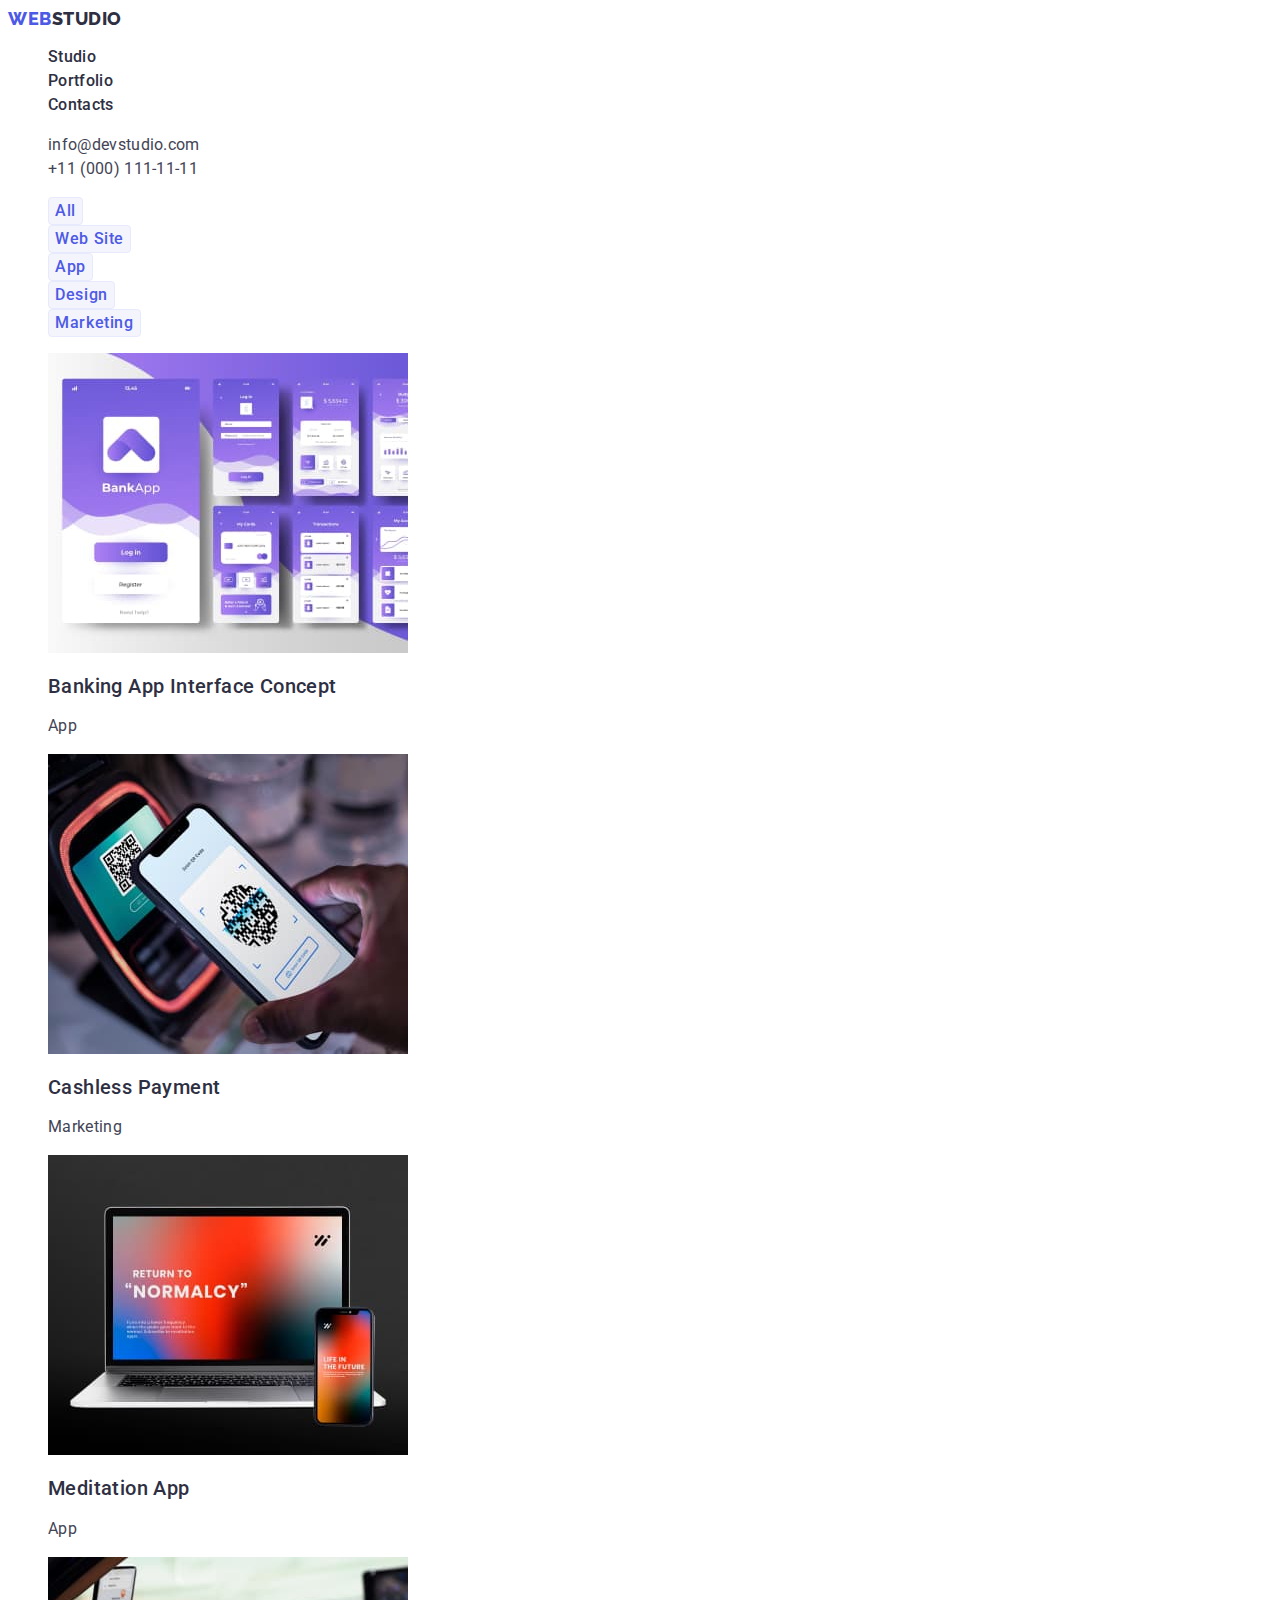
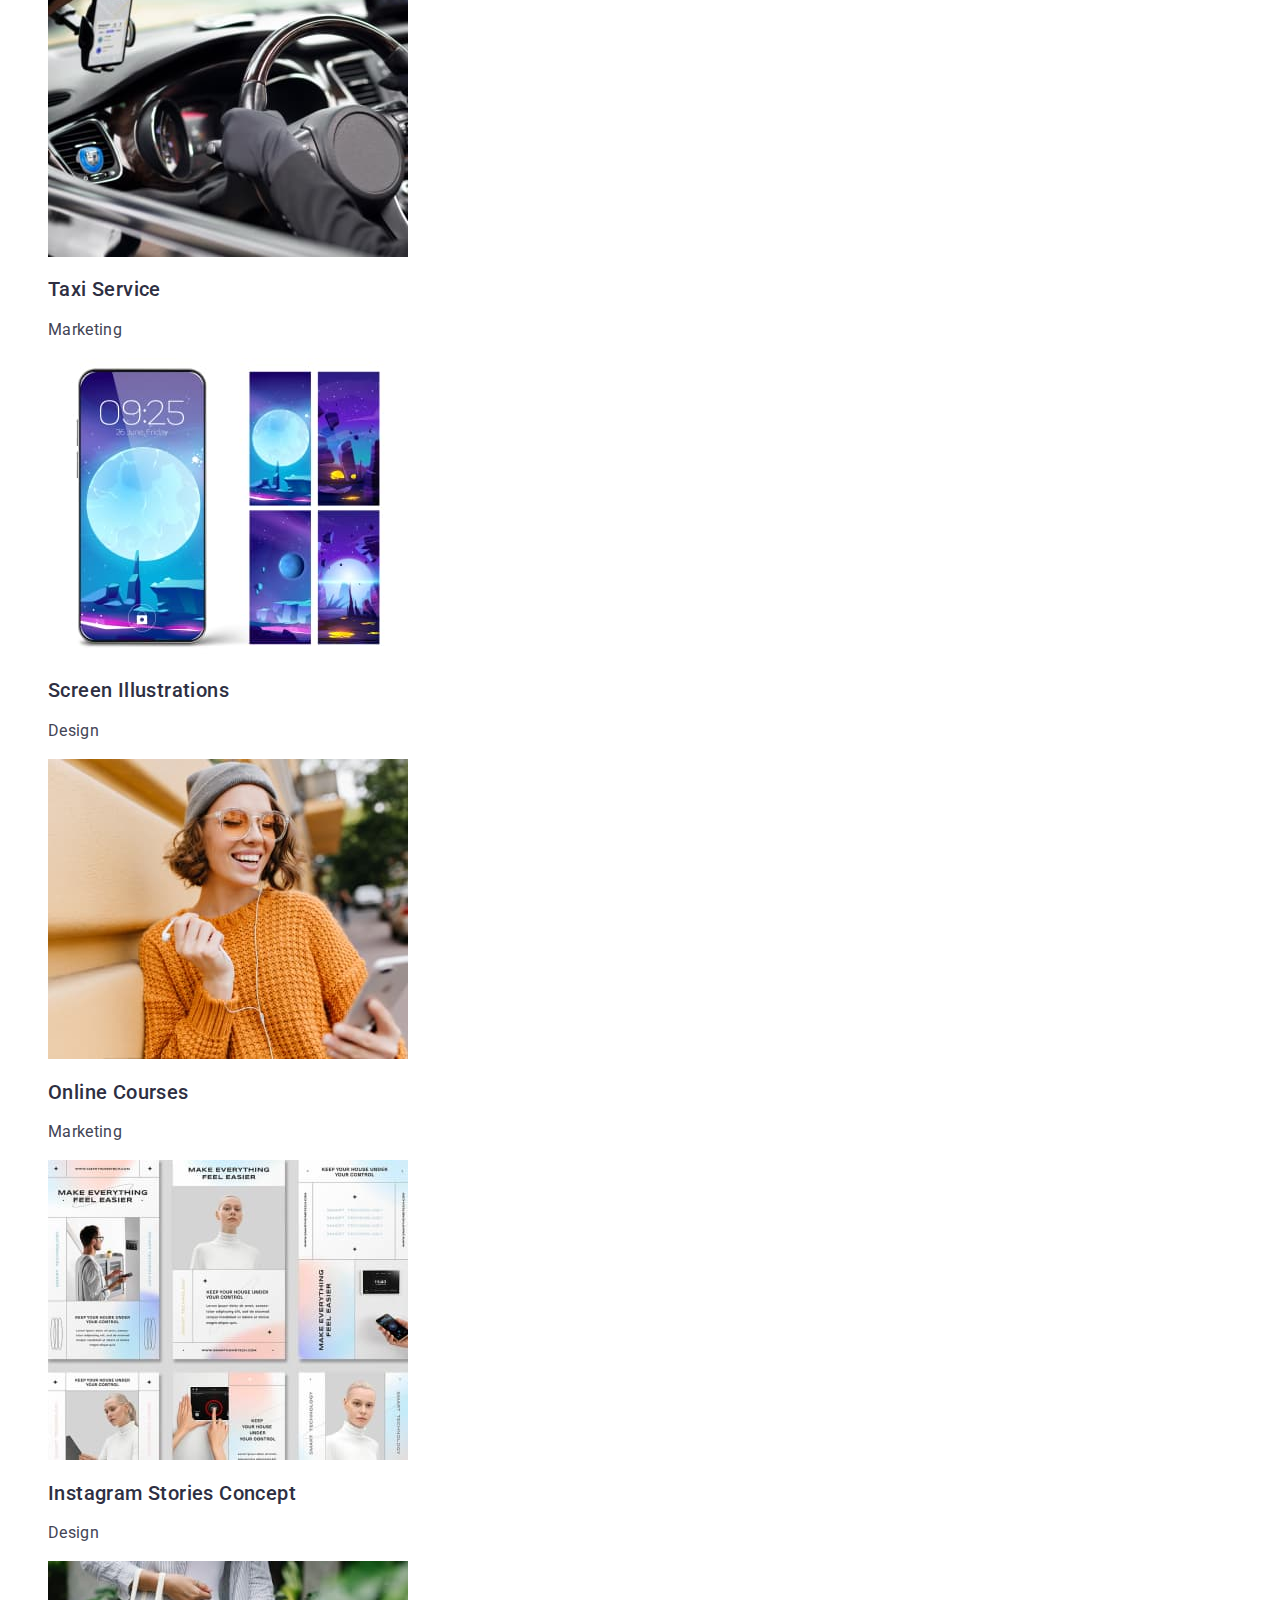
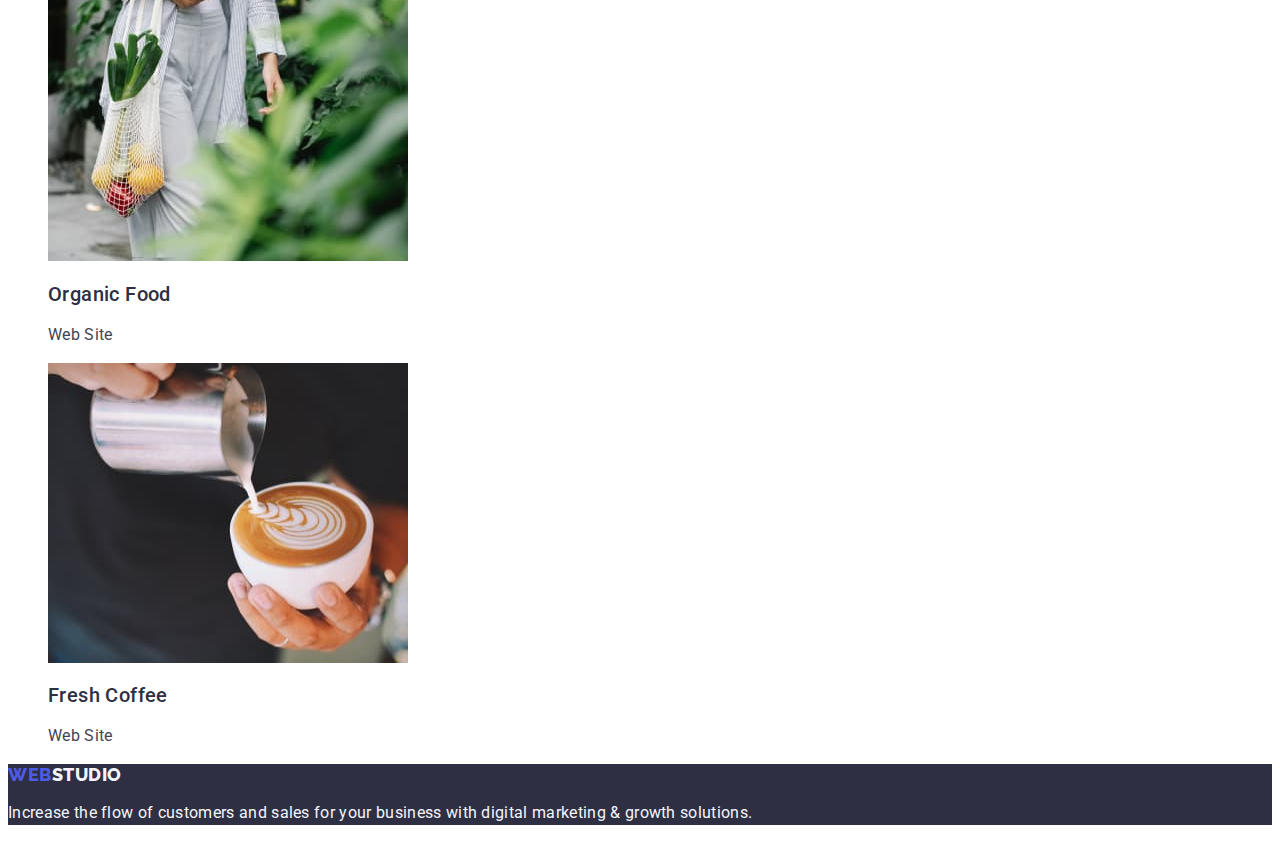
==== commit 91d87226: "upd" ====
--- a/portfolio.html
+++ b/portfolio.html
@@ -14,146 +14,165 @@
     <link rel="stylesheet" href="./css/styles.css" />
   </head>
   <body>
-    <header>
-      <nav>
-        <a href="./indeks.html">WebStudio</a>
-        <ul>
-          <li><a href="./index.html">Studio</a></li>
-          <li><a href="">Portfolio</a></li>
-          <li><a href="">Contacts</a></li>
+    <header class="page-header">
+      <nav class="header-navigation">
+        <a class="header-logo link" href="./indeks.html"
+          >Web<span class="logo-span">Studio</span></a
+        >
+        <ul class="navigation-list list">
+          <li><a class="navigation-item" href="./index.html">Studio</a></li>
+          <li>
+            <a class="navigation-item" href="./portfolio.html">Portfolio</a>
+          </li>
+          <li><a class="navigation-item" href="">Contacts</a></li>
         </ul>
       </nav>
+      <address class="header-contacts">
+        <ul class="contacts-list list">
+          <li>
+            <a class="contact-item link" href="mailto:info@devstudio.com"
+              >info@devstudio.com</a
+            >
+          </li>
+          <li>
+            <a class="contact-item link" href="tel:+11(000)1111111"
+              >+11 (000) 111-11-11</a
+            >
+          </li>
+        </ul>
+      </address>
     </header>
-    <ul>
-      <li><a href="mailto:info@devstudio.com">info@devstudio.com</a></li>
-      <li><a href="tel:+11(000)1111111">+11 (000) 111-11-11</a></li>
-    </ul>
     <main>
-      <section>
-        <h1 hidden>Portfolio</h1>
-        <ul>
-          <li><button type="button">All</button></li>
-          <li><button type="button">Web Site</button></li>
-          <li><button type="button">App</button></li>
-          <li><button type="button">Design</button></li>
-          <li><button type="button">Marketing</button></li>
+      <section class="hero-section">
+        <h1 class="title-hero" hidden>Portfolio</h1>
+        <ul class="buttons-list list">
+          <li><button type="button" class="portfolio-button">All</button></li>
+          <li>
+            <button type="button" class="portfolio-button">Web Site</button>
+          </li>
+          <li><button type="button" class="portfolio-button">App</button></li>
+          <li>
+            <button type="button" class="portfolio-button">Design</button>
+          </li>
+          <li>
+            <button type="button" class="portfolio-button">Marketing</button>
+          </li>
         </ul>
-        <ul>
+        <ul class="hero-img list">
           <li>
-            <a href="">
+            <a class="hero-link link" href="">
               <img
                 src="./images/im.jpg"
                 alt="Interface"
                 width="360"
                 height="300"
               />
-              <h2>Banking App Interface Concept</h2>
-              <p>App</p>
+              <h2 class="title-img">Banking App Interface Concept</h2>
+              <p class="hero-text">App</p>
             </a>
           </li>
           <li>
-            <a href="">
+            <a class="hero-link link" href="">
               <img
                 src="./images/im1.jpg"
                 alt="QR code"
                 width="360"
                 height="300"
               />
-              <h2>Cashless Payment</h2>
-              <p>Marketing</p>
+              <h2 class="title-img">Cashless Payment</h2>
+              <p class="hero-text">Marketing</p>
             </a>
           </li>
           <li>
-            <a href="">
+            <a class="hero-link link" href="">
               <img
                 src="./images/im2.jpg"
                 alt="Laptop"
                 width="360"
                 height="300"
               />
-              <h2>Meditation App</h2>
-              <p>App</p>
+              <h2 class="title-img">Meditation App</h2>
+              <p class="hero-text">App</p>
             </a>
           </li>
           <li>
-            <a href="">
+            <a class="hero-link link" href="">
               <img
                 src="./images/im3.jpg"
                 alt="Phone in the car"
                 width="360"
                 height="300"
               />
-              <h2>Taxi Service</h2>
-              <p>Marketing</p>
+              <h2 class="title-img">Taxi Service</h2>
+              <p class="hero-text">Marketing</p>
             </a>
           </li>
           <li>
-            <a href="">
+            <a class="hero-link link" href="">
               <img
                 src="./images/im4.jpg"
                 alt="Phone"
                 width="360"
                 height="300"
               />
-              <h2>Screen Illustrations</h2>
-              <p>Design</p>
+              <h2 class="title-img">Screen Illustrations</h2>
+              <p class="hero-text">Design</p>
             </a>
           </li>
           <li>
-            <a href="">
+            <a class="hero-link link" href="">
               <img src="./images/im5.jpg" alt="Girl" width="360" height="300" />
-              <h2>Online Courses</h2>
-              <p>Marketing</p>
+              <h2 class="title-img">Online Courses</h2>
+              <p class="hero-text">Marketing</p>
             </a>
           </li>
           <li>
-            <a href="">
+            <a class="hero-link link" href="">
               <img
                 src="./images/im6.jpg"
                 alt="Instagram Stories"
                 width="360"
                 height="300"
               />
-              <h2>Instagram Stories Concept</h2>
-              <p>Design</p>
+              <h2 class="title-img">Instagram Stories Concept</h2>
+              <p class="hero-text">Design</p>
             </a>
           </li>
           <li>
-            <a href="">
+            <a class="hero-link link" href="">
               <img
                 src="./images/im7.jpg"
                 alt="Organic Food"
                 width="360"
                 height="300"
               />
-              <h2>Organic Food</h2>
-              <p>Web Site</p>
+              <h2 class="title-img">Organic Food</h2>
+              <p class="hero-text">Web Site</p>
             </a>
           </li>
           <li>
-            <a href="">
+            <a class="hero-link link" href="">
               <img
                 src="./images/im8.jpg"
                 alt="Coffee"
                 width="360"
                 height="300"
               />
-              <h2>Fresh Coffee</h2>
-              <p>Web Site</p>
+              <h2 class="title-img">Fresh Coffee</h2>
+              <p class="hero-text">Web Site</p>
             </a>
           </li>
         </ul>
       </section>
     </main>
-    <!-- Footer -->
-    <footer>
-      <ul>
-        <li><a href="./indeks.html">WebStudio</a></li>
-        <li>
-          Increase the flow of customers and sales for your business with
-          digital marketing & growth solutions.
-        </li>
-      </ul>
+    <footer class="footer">
+      <a class="footer-logo link" href="./indeks.html"
+        >Web<span class="span-logo">Studio</span></a
+      >
+      <p class="footer-text">
+        Increase the flow of customers and sales for your business with digital
+        marketing & growth solutions.
+      </p>
     </footer>
   </body>
 </html>
--- a/css/styles.css
+++ b/css/styles.css
@@ -10,7 +10,7 @@
   text-decoration: none;
 }
 
-                            /* Navigation*/
+/* Навігація*/
 
 .header-logo {
 text-decoration: none;
@@ -69,7 +69,7 @@
   color: #404bbf;
 }
 
-                            /* Hero */
+/* Hero */
 
 .section-hero {
     background: #2E2F42;
@@ -84,6 +84,7 @@
 color: #FFFFFF;
 }
 .hero-btn {
+font-family: "Roboto", sans-serif;
 font-style: normal;
 font-weight: 500;
 font-size: 16px;
@@ -101,10 +102,10 @@
 
 .hero-btn:hover,
 .hero-btn:focus {
-    background: #404BBF;
-}
-
-                        /* Advantages */
+background-color: #404BBF;
+}
+
+/* Advantages */
 
 .section-title {
 font-weight: 500;
@@ -120,17 +121,19 @@
 letter-spacing: 0.02em;
 color: #434455;
 }
-                    /* What are we doing */
+/* What are we doing */
 
 .what-title {
 font-weight: 700;
 font-size: 36px;
-line-height: 1.1;
-letter-spacing: 0.02em;
-color: #2E2F42;
-}
-
-                        /* Team */
+line-height: 1.11;
+letter-spacing: 0.02em;
+text-align: center;
+text-transform: capitalize;
+color: #2E2F42;
+}
+
+/* Team */
 
 .team-section {
 background: #F4F4FD;
@@ -140,6 +143,8 @@
 font-size: 36px;
 line-height: 1.11;
 letter-spacing: 0.02em;
+text-align: center;
+text-transform: capitalize;
 color: #2E2F42;
 }
 
@@ -161,17 +166,16 @@
 background: #FFFFFF;
 }
 .team-professions {
-background: #FFFFFF;  
-}
-
-                    /* Footer */
+  background: #FFFFFF;  
+}
+
+/* Footer */
 
 .footer {
-background: #2E2F42;
+    background: #2E2F42;
 }
 
 .footer-logo {
-
 text-decoration: none;
 text-transform: uppercase;
 font-family: 'Raleway', sans-serif;
@@ -179,6 +183,8 @@
 font-size: 18px;
 line-height: 1.17;
 letter-spacing: 0.03em;
+text-transform: uppercase;
+text-decoration: none;
 color: #4D5AE5;
 }
 .span-logo {
@@ -192,4 +198,50 @@
 color: #F4F4FD;
 }
 
-
+/* Portfolio */
+
+.portfolio-button {
+font-family: 'Roboto', sans-serif;
+font-style: normal;    
+font-weight: 500;
+font-size: 16px;
+line-height: 1.5;
+letter-spacing: 0.04em;
+color: #4D5AE5;
+background: #F4F4FD;
+border: 1px solid #E7E9FC;
+border-radius: 4px;
+cursor: pointer;
+}
+
+.portfolio-button:active {
+font-weight: 500;
+font-size: 16px;
+line-height: 1.5;
+letter-spacing: 0.04em;
+color: #FFFFFF;
+background: #404BBF;
+box-shadow: 0px 3px 1px rgba(0, 0, 0, 0.1), 0px 2px 1px rgba(0, 0, 0, 0.08), 0px 2px 2px rgba(0, 0, 0, 0.12);
+border-radius: 4px;
+}
+
+.portfolio-button:hover,
+.portfolio-button:focus {
+background-color: #404bbf;
+color: #FFFFFF;
+}
+.title-img {
+font-weight: 500;
+font-size: 20px;
+line-height: 1.2;
+letter-spacing: 0.02em;
+text-decoration: none;
+color: #2E2F42;
+}
+.hero-text {
+font-weight: 400;
+font-size: 16px;
+line-height: 1.5;
+letter-spacing: 0.02em;
+color: #434455;
+}